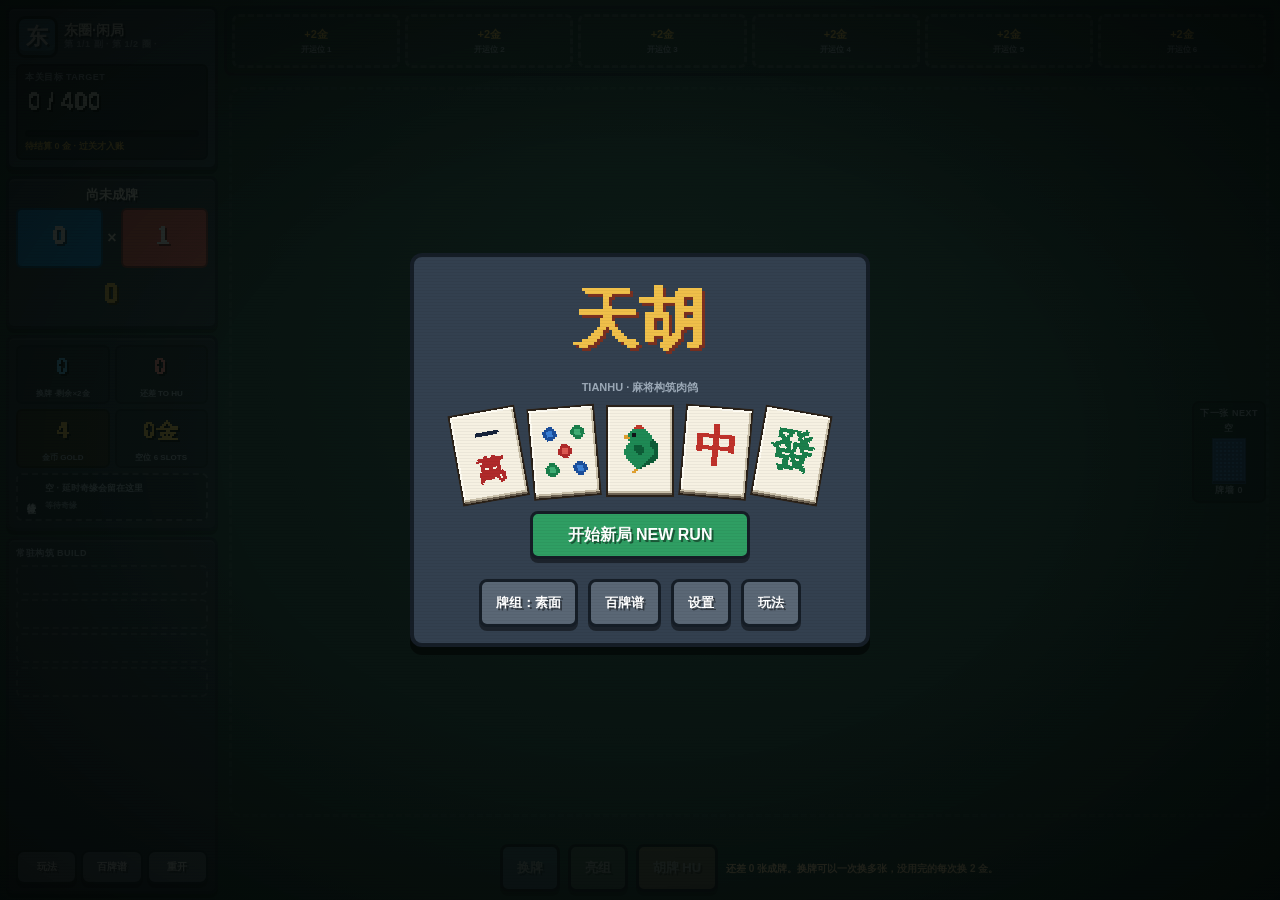
==== src/index.html @ fd3606d8 "Shorten runs and unify content library" ====
<!DOCTYPE html>
<html lang="zh-CN">
<head>
<meta charset="utf-8">
<meta name="viewport" content="width=device-width,initial-scale=1,viewport-fit=cover">
<title>天胡 TIANHU</title>
<link rel="stylesheet" href="styles.css">
</head>
<body>
<div id="app">
  <aside id="side">
    <section class="panel" id="roundPanel">
      <div class="rowFlex">
        <div id="roundChip">壹</div>
        <div class="grow">
          <div id="roundName" class="sh">试手局</div>
          <div id="roundMeta" class="lbl">第 1 副 / 共 3 副</div>
        </div>
      </div>
      <div id="targetBox">
        <div class="lbl">本关目标 TARGET</div>
        <div id="targetVal"></div>
        <div id="targetBar"><span id="targetFill"></span></div>
        <div id="pendingLine">待结算 0 金 · 三副过关才入账</div>
      </div>
    </section>

    <section class="panel dark" id="scorePanel">
      <div id="handName" class="sh">尚未成牌</div>
      <div id="calcRow">
        <div class="calcBox" id="chipsBox">0</div>
        <div id="xSign">×</div>
        <div class="calcBox" id="multBox">1</div>
      </div>
      <div id="totalBox" class="sh">0</div>
    </section>

    <section class="panel deep" id="statPanel">
      <div class="statRow">
        <div class="stat"><div class="v" id="swapV">4</div><div class="n" id="swapLabel">换牌 SWAPS</div></div>
        <div class="stat"><div class="v" id="distV">2</div><div class="n">还差 TO HU</div></div>
        <div class="stat money"><div class="v" id="goldV">4</div><div class="n">金币 GOLD</div></div>
        <div class="stat"><div class="v" id="slotV">12金</div><div class="n" id="slotLabel">空位 6 SLOTS</div></div>
      </div>
      <button id="omenSlot" type="button" aria-label="待缘位为空">
        <span class="omenLabel">待缘位</span>
        <span id="omenName">空 · 延时奇缘会留在这里</span>
        <span id="omenTiming">下一次求签 · 一次</span>
      </button>
    </section>

    <section class="panel deep grow" id="buildPanel">
      <div class="lbl">常驻构筑 BUILD</div>
      <div id="buildBar"></div>
      <div id="sideBtns">
        <button class="btn grey sm" id="btnHelp" type="button">玩法</button>
        <button class="btn grey sm" id="btnLibrary" type="button">百牌谱</button>
        <button class="btn grey sm" id="btnRestart" type="button">重开</button>
      </div>
    </section>
  </aside>

  <main id="main">
    <div id="slotBar" aria-label="开运位"></div>

    <div id="table">
      <div id="tableMark" aria-hidden="true"><div class="mk">胡</div><div class="mk2">TIANHU</div></div>
      <div id="revealZone"></div>
      <div id="nextBox">
        <div class="lbl">下一张 NEXT</div>
        <div id="nextTile"></div>
        <div id="deckPile" title="牌堆"></div>
        <div id="wallCount" class="lbl">牌墙 0</div>
      </div>
      <div id="bossBanner" hidden></div>
      <div id="patternBanner" hidden></div>
    </div>

    <div id="handZone"></div>

    <div id="actionRow">
      <button class="btn play" id="btnSwap" type="button">换牌</button>
      <button class="btn green" id="btnReveal" type="button">亮组</button>
      <button class="btn gold" id="btnHu" type="button">胡牌 HU</button>
      <div id="actionHint" class="hintLine">选中要换的牌可以一次换多张；选 2–4 张合法组合就能亮组</div>
    </div>
  </main>

  <section id="draftLayer" role="dialog" aria-modal="true" aria-labelledby="draftTitle" hidden>
    <div id="draftPanel">
      <div id="draftTitle" class="sh">三签选一 · 只在本副生效</div>
      <div id="draftNotice" aria-live="polite" hidden></div>
      <div id="draftCards"></div>
      <div id="draftActions">
        <button class="btn grey" id="btnReroll" type="button" hidden>问签印 · 重抽</button>
      </div>
    </div>
  </section>
</div>

<div id="floatLayer" aria-hidden="true"></div>
<div id="tip" role="tooltip"></div>
<div id="toast" aria-live="polite"></div>
<script type="module" src="main.mjs"></script>
</body>
</html>
---- src/styles.css ----
/* =========================================================
   天胡 TIANHU · 正式版界面
   视觉基线延续 V3 街机切片：深玉绿牌桌 + 蓝灰机台 + 扫描线 + 像素牌
   零外部请求：不引用字体、图片或分析服务
   ========================================================= */
:root{
  --bg1:#1d3a33; --bg2:#0f2a22;
  --panel:#33404f; --panel2:#2a3542; --panel3:#212a34;
  --edge:#151d26;
  --chip:#0e93e8; --chipL:#59c4ff;
  --mult:#fe5f55; --multL:#ff8b83;
  --gold:#f0c04a; --goldD:#c99527;
  --txt:#f2efe4; --dim:#9daab8;
  --red:#e0453a; --green:#3fae74;
  /* 五系配色，配合不同轮廓一起区分 */
  --charm:#4fb3d0; --codex:#9a7ce0; --general:#e0a44a; --bone:#5cbf8a; --seal:#d9584c;
  --gap:6px; --shake:3px;
}
*{box-sizing:border-box;margin:0;padding:0;}
html,body{height:100%;}
body{
  background:radial-gradient(circle at 50% 38%, #2b5648 0%, var(--bg1) 45%, var(--bg2) 100%);
  font-family:"PingFang SC","Hiragino Sans GB","Heiti SC","Microsoft YaHei",sans-serif;
  font-weight:800;color:var(--txt);overflow:hidden;user-select:none;
  -webkit-text-size-adjust:100%;-webkit-tap-highlight-color:transparent;
}
body::before{
  content:'';position:fixed;inset:0;pointer-events:none;z-index:900;
  background:repeating-linear-gradient(0deg, rgba(0,0,0,.10) 0px, rgba(0,0,0,.10) 1px, transparent 1px, transparent 3px);
  opacity:.45;
}
body::after{
  content:'';position:fixed;inset:0;pointer-events:none;z-index:901;
  background:radial-gradient(ellipse at center, transparent 45%, rgba(0,0,0,.55) 100%);
}
canvas.pxc{image-rendering:pixelated;image-rendering:crisp-edges;display:block;}

/* ---------- 骨架 ---------- */
/* overflow:hidden 很重要：发牌等动画会把牌暂时位移到边界外，
   不裁掉的话页面会短暂出现横向滚动。 */
#app{position:relative;z-index:2;display:flex;gap:var(--gap);height:100dvh;width:100vw;padding:var(--gap);overflow:hidden;}
#side{width:212px;flex:0 0 212px;display:flex;flex-direction:column;gap:var(--gap);min-height:0;}
#main{flex:1;display:flex;flex-direction:column;gap:var(--gap);min-width:0;min-height:0;}
.grow{flex:1;min-width:0;min-height:0;}
.rowFlex{display:flex;gap:6px;align-items:center;}

.panel{
  background:var(--panel);border:3px solid var(--edge);border-radius:8px;padding:7px;
  box-shadow:0 4px 0 rgba(0,0,0,.45), inset 0 2px 0 rgba(255,255,255,.07);
}
.panel.dark{background:var(--panel2);}
.panel.deep{background:var(--panel3);}
.lbl{font-size:9px;letter-spacing:.5px;color:var(--dim);}
.sh{text-shadow:2px 2px 0 rgba(0,0,0,.6);}
.hintLine{font-size:10px;color:#ffd7a0;line-height:1.3;}

/* ---------- 左侧机台 ---------- */
#roundChip{
  width:42px;height:42px;flex:0 0 42px;border-radius:9px;display:flex;align-items:center;justify-content:center;
  font-size:22px;color:#fff;border:3px solid var(--edge);background:#3f6f8e;
  box-shadow:inset 0 -4px 0 rgba(0,0,0,.3);text-shadow:2px 2px 0 rgba(0,0,0,.5);
}
#roundName{font-size:14px;line-height:1.1;}
#roundMeta{white-space:nowrap;overflow:hidden;text-overflow:ellipsis;}
#targetBox{margin-top:6px;background:#1b232c;border:2px solid #10161d;border-radius:6px;padding:5px 7px;}
#targetVal{min-height:22px;display:flex;align-items:center;}
#targetBar{height:7px;background:#0d1319;border:2px solid #0a0f14;border-radius:4px;margin-top:4px;overflow:hidden;}
#targetFill{display:block;height:100%;width:0;background:linear-gradient(90deg,#3fae74,#f0c04a);transition:width .45s cubic-bezier(.22,1,.36,1);}
#pendingLine{font-size:9px;color:var(--gold);margin-top:3px;}

#omenSlot{
  width:100%;min-height:48px;margin-top:5px;padding:4px 7px;border:2px dashed rgba(255,255,255,.2);
  border-radius:6px;background:#171f28;color:var(--dim);font:inherit;cursor:pointer;text-align:left;
  display:grid;grid-template-columns:auto 1fr;grid-template-areas:"label name" "label timing";
  column-gap:7px;align-items:center;
}
#omenSlot .omenLabel{
  grid-area:label;color:#dce6ee;font-size:9px;writing-mode:vertical-rl;letter-spacing:1px;
}
#omenName{grid-area:name;font-size:9px;line-height:1.2;white-space:nowrap;overflow:hidden;text-overflow:ellipsis;}
#omenTiming{grid-area:timing;font-size:8px;color:#7f8d9b;}
#omenSlot.filled{
  border-style:solid;border-color:var(--goldD);color:#fff4c4;
  background:linear-gradient(135deg,#463b20,#25303a);box-shadow:inset 0 0 0 1px rgba(240,192,74,.22);
}
#omenSlot.filled #omenTiming{color:var(--gold);}
#omenSlot:focus-visible{outline:3px solid var(--chipL);outline-offset:2px;}

#handName{text-align:center;font-size:13px;min-height:17px;}
#calcRow{display:flex;align-items:stretch;gap:4px;margin-top:4px;}
.calcBox{
  flex:1;min-width:0;border-radius:6px;padding:6px 3px;text-align:center;border:2px solid rgba(0,0,0,.45);
  display:flex;align-items:center;justify-content:center;min-height:34px;overflow:hidden;
}
#chipsBox{background:var(--chip);}
#multBox{background:var(--mult);}
#xSign{align-self:center;font-size:16px;color:#e7e0cf;}
#totalBox{margin-top:5px;text-align:center;font-size:20px;color:var(--gold);min-height:24px;display:flex;align-items:center;justify-content:center;}

.statRow{display:flex;gap:5px;flex-wrap:wrap;}
.stat{flex:1 1 42%;background:#1b232c;border:2px solid #10161d;border-radius:6px;text-align:center;padding:3px 2px;}
.stat .v{min-height:20px;display:flex;align-items:center;justify-content:center;}
.stat .n{font-size:8px;color:var(--dim);}
.stat.money{background:#2b2416;border-color:#171208;}

#buildPanel{display:flex;flex-direction:column;gap:5px;overflow:hidden;}
#buildBar{flex:1;display:flex;flex-wrap:wrap;gap:4px;align-content:flex-start;min-height:0;overflow:hidden auto;}
#sideBtns{display:flex;gap:4px;}
#sideBtns .btn{flex:1;}

/* ---------- 五系卡面：颜色 + 轮廓 + 单字，三重区分 ---------- */
.card{
  position:relative;border:3px solid var(--edge);background:linear-gradient(180deg,#4a5a6b,#38455a);
  box-shadow:0 3px 0 rgba(0,0,0,.4);display:flex;flex-direction:column;align-items:center;gap:2px;
  padding:4px 3px;transition:transform .12s;
}
.card .cName{font-size:10px;line-height:1.1;text-align:center;}
.card .cText{font-size:9px;color:#eee6d4;text-align:center;line-height:1.3;}
.card .cMeta{font-size:8px;color:#ffe9a8;}
.card.family-charm{border-radius:3px 3px 8px 8px;background:linear-gradient(180deg,#2f6f86,#1d4a5e);border-top:5px solid var(--charm);}
.card.family-codex{border-radius:3px 8px 8px 3px;background:linear-gradient(180deg,#5b4790,#382a5c);border-left:6px double var(--codex);}
.card.family-general{border-radius:9px 9px 4px 4px;background:linear-gradient(180deg,#8a5a3e,#5e3a28);border-color:#2a1a12;box-shadow:0 3px 0 rgba(0,0,0,.45), inset 0 0 0 2px rgba(224,164,74,.35);}
.card.family-bone{border-radius:6px;background:linear-gradient(180deg,#2f7d5c,#1d5340);clip-path:polygon(0 8%,8% 0,92% 0,100% 8%,100% 92%,92% 100%,8% 100%,0 92%);}
.card.family-seal{border-radius:2px;background:linear-gradient(180deg,#9c3b33,#6d2620);border-width:4px;}

.buildCard{width:100%;flex-direction:row;align-items:center;gap:5px;padding:4px;}
.buildCard .cName{text-align:left;}
.buildCard .cMeta{margin-left:auto;}
.buildSlot{width:100%;min-height:30px;border:2px dashed rgba(255,255,255,.14);border-radius:6px;}
.kindTag{font-size:8px;color:#cfe6ff;background:rgba(0,0,0,.3);border-radius:3px;padding:0 3px;}

/* ---------- 开运位 ---------- */
#slotBar{flex:0 0 auto;display:flex;gap:5px;padding:5px;background:rgba(0,0,0,.24);border:3px solid var(--edge);border-radius:8px;}
.slot{
  flex:1 1 0;min-width:0;border-radius:7px;border:3px dashed rgba(255,255,255,.14);
  background:rgba(255,255,255,.03);min-height:54px;padding:3px;
  display:flex;flex-direction:column;align-items:center;justify-content:center;gap:2px;position:relative;
}
.slot .slotGold{font-size:11px;color:var(--gold);}
.slot .slotIdx{font-size:8px;color:var(--dim);}
.slot.filled{border-style:solid;border-color:var(--edge);background:linear-gradient(180deg,#4a5a6b,#38455a);box-shadow:0 3px 0 rgba(0,0,0,.4);}
.slot .groupTiles{display:flex;gap:1px;justify-content:center;}
.slot .charmName{font-size:9px;color:#ffe9a8;text-align:center;line-height:1.05;}

/* ---------- 牌桌 ---------- */
#table{
  flex:1;min-height:0;position:relative;border-radius:12px;
  background:radial-gradient(ellipse at 50% 45%, rgba(90,175,140,.18) 0%, rgba(0,0,0,0) 62%);
  display:flex;align-items:center;justify-content:center;overflow:hidden;
}
#table::before{content:'';position:absolute;inset:5px;border:3px dashed rgba(255,255,255,.06);border-radius:12px;pointer-events:none;}
#tableMark{position:absolute;inset:0;display:flex;flex-direction:column;align-items:center;justify-content:center;opacity:.09;pointer-events:none;gap:4px;}
#tableMark .mk{font-size:104px;line-height:1;color:#eafff4;}
#tableMark .mk2{font-size:13px;letter-spacing:7px;color:#eafff4;}
#revealZone{display:flex;gap:10px;flex-wrap:wrap;align-items:center;justify-content:center;padding:6px 92px 6px 8px;position:relative;z-index:2;}
.meld{display:flex;gap:1px;padding:3px;border-radius:6px;background:rgba(0,0,0,.22);border:2px solid rgba(0,0,0,.35);position:relative;}
.meld.concealed{border-style:dashed;border-color:rgba(255,255,255,.22);}
#nextBox{position:absolute;right:8px;top:50%;transform:translateY(-50%);text-align:center;z-index:3;background:rgba(0,0,0,.3);border:2px solid rgba(0,0,0,.4);border-radius:7px;padding:4px 6px;}
#nextTile{margin:2px 0;display:flex;gap:3px;align-items:flex-end;justify-content:center;}
#nextTile .nextSecond{opacity:.55;}

#patternBanner{
  position:absolute;z-index:30;left:50%;top:38%;transform:translate(-50%,-50%);
  font-size:34px;color:var(--gold);text-shadow:4px 4px 0 rgba(0,0,0,.65);pointer-events:none;white-space:nowrap;
}
#patternBanner[hidden]{display:none;}

/* ---------- 灵签决策层 ---------- */
#draftLayer{
  position:fixed;inset:0;z-index:700;display:flex;align-items:center;justify-content:center;
  background:rgba(6,16,13,.92);padding:max(8px,env(safe-area-inset-top)) max(8px,env(safe-area-inset-right)) max(8px,env(safe-area-inset-bottom)) max(8px,env(safe-area-inset-left));
  overflow:auto;overscroll-behavior:contain;
}
#draftLayer[hidden]{display:none;}
#draftPanel{
  width:min(760px,100%);max-height:100%;overflow:auto;padding:10px;border:3px solid #18221f;border-radius:10px;
  background:linear-gradient(180deg,rgba(31,57,50,.98),rgba(18,35,30,.98));
  box-shadow:0 7px 0 rgba(0,0,0,.48),inset 0 1px 0 rgba(255,255,255,.08);
}
#draftTitle{font-size:14px;color:var(--gold);text-align:center;margin-bottom:7px;}
#draftNotice{
  margin:0 auto 7px;width:max-content;max-width:100%;padding:3px 8px;border:2px solid #765f25;
  border-radius:5px;background:#302913;color:#ffe89c;font-size:10px;text-align:center;
}
#draftNotice[hidden]{display:none;}
#draftCards{display:grid;grid-template-columns:repeat(3,minmax(0,1fr));gap:8px;justify-content:center;}
#draftLayer[data-offer-count="4"] #draftCards{grid-template-columns:repeat(4,minmax(0,1fr));}
#draftActions{display:flex;gap:8px;align-items:center;justify-content:center;margin-top:8px;flex-wrap:wrap;}
.charmPick{
  width:100%;min-width:0;min-height:132px;padding:7px 6px;cursor:pointer;gap:3px;
  color:var(--txt);font-family:inherit;font-weight:800;
}
.charmPick:focus-visible{transform:translateY(-6px);outline:none;border-color:var(--gold);}
@media (hover:hover){.charmPick:hover{transform:translateY(-6px);border-color:var(--gold);}}
.charmPick .cRole{font-size:8px;color:#ffe9a8;}
.charmPick .cTierRow{display:flex;align-items:center;justify-content:center;gap:5px;font-size:8px;}
.charmPick .tierMarks{letter-spacing:1px;font-size:8px;}
.charmPick.tier-silver{border-top:5px solid #c5d0d8;background:linear-gradient(180deg,#456b79,#294c59);}
.charmPick.tier-gold{
  border-color:#d8ac3f;border-top-width:6px;background:linear-gradient(180deg,#77602d,#3c5360);
  box-shadow:0 3px 0 rgba(0,0,0,.45),inset 0 0 0 2px rgba(255,222,126,.24);
}
.charmPick.tier-rainbow{
  border-width:4px;border-top-width:8px;border-image:linear-gradient(90deg,#67d7ff,#f7d657,#ff7aa2,#a68aff) 1;
  background:linear-gradient(150deg,#374f69,#594273 50%,#5f4f2e);
  clip-path:polygon(3% 0,97% 0,100% 6%,100% 94%,94% 100%,6% 100%,0 94%,0 6%);
}
.charmPick.tier-rainbow .cTierRow{color:#fff0a8;}
.omenCompare{grid-column:1 / -1;display:grid;grid-template-columns:1fr 1fr;gap:8px;width:100%;}
.omenCompareCard{min-height:116px;padding:9px;border:3px solid var(--edge);border-radius:8px;background:#27333e;display:flex;flex-direction:column;gap:5px;align-items:center;text-align:center;}
.omenCompareCard.new{border-color:var(--goldD);background:#3b3421;}
.omenCompareCard .compareLabel{font-size:9px;color:var(--dim);}
.omenCompareCard .compareName{font-size:14px;color:#fff2be;}
.omenCompareCard .compareText{font-size:10px;line-height:1.4;color:#e7dfcf;}

/* ---------- 手牌 ---------- */
#handZone{flex:0 0 auto;display:flex;justify-content:center;align-items:flex-end;gap:3px;flex-wrap:wrap;padding:8px 2px 2px;min-height:0;}
.tile{
  position:relative;flex:0 0 auto;cursor:pointer;background:none;border:0;padding:0;
  display:flex;align-items:flex-end;justify-content:center;min-width:44px;min-height:48px;
  transition:transform .13s cubic-bezier(.34,1.56,.64,1);
  filter:drop-shadow(0 3px 0 rgba(0,0,0,.45));
}
.tile:hover{transform:translateY(-8px);}
.tile.sel{transform:translateY(-20px);}
.tile.sel::after{content:'';position:absolute;inset:-3px;border:3px solid var(--gold);border-radius:5px;pointer-events:none;}
.tile:focus-visible{outline:3px solid var(--chipL);outline-offset:2px;}
/* 被牌骨 / 牌印改造过的牌，牌面下方挂一条彩带 */
.tile.hasBone::before,.tile.hasSeal::before{content:'';position:absolute;left:2px;right:2px;bottom:-2px;height:3px;border-radius:2px;}
.tile.hasBone::before{background:var(--bone);}
.tile.hasSeal::before{background:var(--seal);}
.tile.hasBone.hasSeal::before{background:linear-gradient(90deg,var(--bone) 50%,var(--seal) 50%);}

/* ---------- 操作 ---------- */
.btn{
  font-family:inherit;font-weight:800;border:3px solid var(--edge);border-radius:8px;cursor:pointer;
  color:#fff;text-shadow:2px 2px 0 rgba(0,0,0,.45);padding:8px 14px;font-size:13px;
  box-shadow:0 4px 0 rgba(0,0,0,.45);transition:transform .08s, box-shadow .08s, filter .12s;
  min-height:48px;min-width:48px;
}
.btn:hover{filter:brightness(1.12);}
.btn:active{transform:translateY(3px);box-shadow:0 1px 0 rgba(0,0,0,.45);}
.btn:disabled{filter:grayscale(.7) brightness(.6);cursor:default;}
.btn.play{background:var(--chip);}
.btn.gold{background:var(--goldD);}
.btn.grey{background:#5a6775;}
.btn.green{background:#2f9e63;}
.btn.red{background:#b5423a;}
.btn.sm{font-size:10px;padding:5px 8px;border-width:2px;min-height:34px;}
.btn.big{font-size:16px;padding:10px 20px;}
.btn.ready{animation:ready 1s ease-in-out infinite;}
@keyframes ready{0%,100%{filter:brightness(1);}50%{filter:brightness(1.35);}}
#actionRow{flex:0 0 auto;display:flex;align-items:center;justify-content:center;gap:8px;flex-wrap:wrap;padding-bottom:2px;}
#actionHint{max-width:300px;}

/* ---------- 覆盖屏 ---------- */
.screen{position:fixed;inset:0;z-index:800;display:flex;align-items:center;justify-content:center;flex-direction:column;background:rgba(6,14,12,.86);gap:12px;padding:16px;overflow:auto;}
.screenBox{background:var(--panel);border:4px solid var(--edge);border-radius:12px;padding:16px 20px;box-shadow:0 8px 0 rgba(0,0,0,.5);max-width:min(900px,94vw);max-height:92dvh;overflow:auto;}
.title{font-size:26px;text-align:center;text-shadow:3px 3px 0 rgba(0,0,0,.6);}
.subtitle{font-size:11px;color:var(--dim);text-align:center;margin-bottom:10px;}
.rowBtns{display:flex;gap:10px;justify-content:center;margin-top:12px;flex-wrap:wrap;}
.lineList{display:flex;flex-direction:column;gap:4px;font-size:12px;}
.lineItem{display:flex;justify-content:space-between;gap:14px;background:#1b232c;border:2px solid #10161d;border-radius:6px;padding:5px 8px;}
.lineItem .v{color:var(--gold);}
.helpText{font-size:12px;line-height:1.75;max-width:560px;}
.helpText b{color:var(--gold);}
.helpText .kbd{background:#1b232c;border:2px solid #10161d;border-radius:4px;padding:0 5px;font-size:11px;}
.famLine{display:flex;align-items:center;gap:6px;margin:3px 0;}
.famDot{width:10px;height:10px;border-radius:2px;flex:0 0 10px;}

/* 百牌谱：五系内容库的游戏内视图 */
.libraryScreen .screenBox{width:min(900px,94vw);display:flex;flex-direction:column;overflow:hidden;}
.libraryTabs{display:flex;gap:6px;justify-content:center;flex-wrap:wrap;margin-bottom:10px;}
.libraryTab{min-height:48px;min-width:112px;cursor:pointer;}
.libraryTab.active{background:#d0a42f;color:#251b08;box-shadow:0 3px 0 #6b4815,inset 0 0 0 2px #ffe08a;}
.libraryTab:focus-visible{outline:3px solid #fff;outline-offset:2px;}
.libraryGrid{
  flex:1;min-height:0;overflow:auto;display:grid;grid-template-columns:repeat(auto-fit,minmax(148px,1fr));
  gap:9px;padding:4px 5px 8px;align-content:start;
}
.libraryCard{min-height:158px;padding:9px 7px;gap:5px;justify-content:flex-start;}
.libraryCard .cName{font-size:13px;}
.libraryCard .cText{font-size:10px;line-height:1.45;flex:1;display:flex;align-items:center;}
.libraryCard .cMeta{font-size:9px;text-align:center;}
.libraryStatus{
  position:absolute;top:5px;right:5px;border:1px solid rgba(255,255,255,.32);border-radius:3px;
  background:rgba(0,0,0,.28);color:#f7e9ba;font-size:8px;padding:1px 4px;
}

#shopGrid{display:flex;gap:10px;flex-wrap:wrap;justify-content:center;}
.shopCard{width:136px;padding:8px 6px;cursor:pointer;gap:4px;}
.shopCard:hover{transform:translateY(-6px);}
.shopCard.cant{filter:grayscale(.6) brightness(.7);cursor:default;}
.shopCard.sold{filter:grayscale(.9) brightness(.45);cursor:default;}
.shopCard .price{position:absolute;top:-11px;left:50%;transform:translateX(-50%);background:var(--gold);color:#3a2c06;font-size:11px;padding:0 6px;border-radius:4px;border:2px solid #0f1319;}
.shopCard .famTag{font-size:8px;color:#0e1116;background:rgba(255,255,255,.75);border-radius:3px;padding:0 4px;}

#kindGrid{display:grid;grid-template-columns:repeat(9,minmax(44px,1fr));gap:4px;max-width:560px;}
.kindBtn{background:none;border:2px solid rgba(255,255,255,.14);border-radius:5px;padding:2px;cursor:pointer;display:flex;align-items:center;justify-content:center;min-height:48px;min-width:44px;}
.kindBtn:hover,.kindBtn:focus-visible{border-color:var(--gold);outline:none;}
.kindBtn.taken{border-color:var(--seal);}

#tip{position:fixed;z-index:950;pointer-events:none;max-width:230px;background:#12181f;color:var(--txt);border:3px solid #000;border-radius:8px;padding:6px 8px;font-size:11px;line-height:1.4;box-shadow:0 5px 0 rgba(0,0,0,.5);display:none;}
#tip .tn{font-size:12px;margin-bottom:2px;color:var(--gold);}
#toast{position:fixed;top:8px;left:50%;transform:translateX(-50%);z-index:960;display:flex;flex-direction:column;gap:4px;align-items:center;pointer-events:none;}
.toastItem{max-width:min(92vw,520px);background:#12181f;border:3px solid #000;border-radius:8px;padding:5px 10px;font-size:11px;line-height:1.4;text-align:center;box-shadow:0 4px 0 rgba(0,0,0,.5);animation:tin .25s ease, tout .3s ease var(--toast-out-delay,1.7s) forwards;}
@keyframes tin{from{opacity:0;transform:translateY(-12px);}to{opacity:1;transform:none;}}
@keyframes tout{to{opacity:0;transform:translateY(-12px);}}

/* ---------- 动画 ---------- */
#floatLayer{position:fixed;inset:0;pointer-events:none;z-index:940;}
.floatText{
  position:fixed;transform:translate(-50%,0);font-size:16px;white-space:nowrap;
  text-shadow:2px 2px 0 rgba(0,0,0,.75);animation:floatUp .9s cubic-bezier(.22,1,.36,1) forwards;
}
.floatText.tone-chips{color:var(--chipL);}
.floatText.tone-mult{color:var(--multL);}
.floatText.tone-gold{color:var(--gold);}
@keyframes floatUp{
  0%{opacity:0;transform:translate(-50%,8px) scale(.7);}
  20%{opacity:1;transform:translate(-50%,-6px) scale(1.18);}
  70%{opacity:1;transform:translate(-50%,-26px) scale(1);}
  100%{opacity:0;transform:translate(-50%,-44px) scale(.9);}
}

.popScore{animation:popScore .34s cubic-bezier(.34,1.56,.64,1);}
@keyframes popScore{0%{transform:translateY(0) scale(1);}45%{transform:translateY(-16px) scale(1.1);}100%{transform:translateY(0) scale(1);}}

.jiggle{animation:jiggle .34s ease;}
@keyframes jiggle{0%{transform:rotate(0) scale(1);}30%{transform:rotate(-5deg) scale(1.12);}60%{transform:rotate(4deg) scale(1.08);}100%{transform:rotate(0) scale(1);}}

.pulse{animation:pulseBox .3s ease-out;}
@keyframes pulseBox{0%{transform:scale(1);}40%{transform:scale(1.2);filter:brightness(1.5);}100%{transform:scale(1);}}

.slamIn{animation:slamIn .38s cubic-bezier(.22,1,.36,1);}
@keyframes slamIn{0%{opacity:0;transform:translate(-50%,-50%) scale(2.4) rotate(-6deg);}60%{opacity:1;transform:translate(-50%,-50%) scale(.92) rotate(2deg);}100%{opacity:1;transform:translate(-50%,-50%) scale(1) rotate(0);}}

.dealIn{animation:dealIn .34s cubic-bezier(.22,1,.36,1) backwards;}
@keyframes dealIn{from{opacity:0;transform:translate(18px,22px) rotate(6deg);}to{opacity:1;transform:none;}}

.slamDown{animation:slamDown .3s cubic-bezier(.34,1.56,.64,1);}
@keyframes slamDown{0%{transform:translateY(-26px) scale(1.16);}70%{transform:translateY(3px) scale(.98);}100%{transform:none;}}

.shaking{animation:shakeIt .26s ease-in-out;}
@keyframes shakeIt{
  0%,100%{transform:translate(0,0);}
  20%{transform:translate(calc(var(--shake) * -1), var(--shake));}
  40%{transform:translate(var(--shake), calc(var(--shake) * -1));}
  60%{transform:translate(calc(var(--shake) * -0.6), calc(var(--shake) * 0.6));}
  80%{transform:translate(calc(var(--shake) * 0.6), 0);}
}

.glowBone{animation:glowBone .4s ease;}
@keyframes glowBone{0%,100%{filter:none;}50%{filter:drop-shadow(0 0 8px var(--bone)) brightness(1.3);}}
.glowSeal{animation:glowSeal .4s ease;}
@keyframes glowSeal{0%,100%{filter:none;}50%{filter:drop-shadow(0 0 8px var(--seal)) brightness(1.3);}}

@media (prefers-reduced-motion: reduce){
  *{animation-duration:.001ms !important;transition-duration:.001ms !important;}
}


/* ---------- 外层：标题 / 牌组 / 设置 / 选关 ---------- */
.titleScreen .screenBox{text-align:center;min-width:min(460px,90vw);}
.titleLogo{display:flex;justify-content:center;margin-bottom:2px;}
.titleFan{display:flex;justify-content:center;gap:4px;margin:10px 0 14px;}
.titleFan canvas{transform-origin:bottom center;}
.titleFan canvas:nth-child(1){transform:rotate(-10deg) translateY(4px);}
.titleFan canvas:nth-child(2){transform:rotate(-5deg) translateY(1px);}
.titleFan canvas:nth-child(4){transform:rotate(5deg) translateY(1px);}
.titleFan canvas:nth-child(5){transform:rotate(10deg) translateY(4px);}
.titleMenu{display:flex;flex-direction:column;gap:8px;align-items:center;}
.titleMenu .btn.big{min-width:220px;}

.deckGrid{display:flex;gap:10px;flex-wrap:wrap;justify-content:center;}
.deckCard{
  width:150px;padding:8px;border:3px solid var(--edge);border-radius:9px;cursor:pointer;
  background:linear-gradient(180deg,#3b485a,#2a3442);box-shadow:0 4px 0 rgba(0,0,0,.45);
  display:flex;flex-direction:column;align-items:center;gap:5px;transition:transform .12s;
}
.deckCard:hover{transform:translateY(-5px);}
.deckCard.picked{border-color:var(--gold);box-shadow:0 4px 0 rgba(0,0,0,.45), 0 0 0 3px rgba(240,192,74,.35);}
.deckStack{display:flex;align-items:flex-start;height:74px;overflow:hidden;}
.deckCard .cName{font-size:13px;}
.deckCard .cText{font-size:9px;color:#eee6d4;text-align:center;line-height:1.35;min-height:26px;}

.settingList{display:flex;flex-direction:column;gap:8px;min-width:min(420px,86vw);}
.settingRow{display:flex;align-items:center;justify-content:space-between;gap:12px;background:#1b232c;border:2px solid #10161d;border-radius:6px;padding:6px 8px;font-size:12px;}
.segmented{display:flex;gap:4px;}

.blindScreen .screenBox{position:relative;min-width:min(760px,94vw);}
.blindGrid{display:flex;gap:10px;justify-content:center;flex-wrap:wrap;}
.blindCard{
  width:190px;padding:10px 8px;border:3px solid var(--edge);border-radius:10px;position:relative;
  background:linear-gradient(180deg,#3b485a,#2a3442);box-shadow:0 5px 0 rgba(0,0,0,.45);
  display:flex;flex-direction:column;align-items:center;gap:5px;
}
.blindCard.current{border-color:var(--gold);transform:translateY(-6px);}
.blindCard.kind-boss{background:linear-gradient(180deg,#6d2a26,#431916);}
.blindCard.done-cleared,.blindCard.done-skipped{filter:grayscale(.65) brightness(.7);}
.blindChip{
  width:52px;height:52px;border-radius:10px;border:3px solid var(--edge);display:flex;align-items:center;justify-content:center;
  font-size:24px;color:#fff;text-shadow:2px 2px 0 rgba(0,0,0,.5);box-shadow:inset 0 -4px 0 rgba(0,0,0,.3);
}
.blindCard .cName{font-size:14px;}
.blindCard .bossName{font-size:12px;color:var(--gold);}
.blindCard .cText{font-size:10px;color:#eee6d4;text-align:center;line-height:1.35;min-height:28px;}
.blindTarget{font-size:16px;color:var(--red);}
.blindCard .cMeta{font-size:10px;color:var(--gold);}
.blindActions{display:flex;flex-direction:column;gap:5px;width:100%;align-items:stretch;margin-top:4px;}
.blindScreen .rowBtns{position:absolute;top:7px;right:7px;z-index:2;margin:0;background:transparent;padding:0;}
.blindScreen .rowBtns .btn{min-height:48px;}
.blindStamp{position:absolute;top:8px;right:8px;font-size:10px;color:#0e1116;background:rgba(255,255,255,.75);border-radius:3px;padding:0 4px;}
.tagRow{display:flex;gap:6px;align-items:center;flex-wrap:wrap;margin-top:10px;justify-content:center;}
.tagChip{font-size:10px;color:#0e1116;background:var(--gold);border:2px solid #0f1319;border-radius:4px;padding:1px 6px;}

/* 圈主横幅 */
#bossBanner{
  position:absolute;left:8px;top:8px;z-index:4;display:flex;flex-direction:column;gap:1px;
  background:rgba(109,38,32,.9);border:2px solid #2a1210;border-radius:6px;padding:4px 8px;max-width:52%;
}
#bossBanner[hidden]{display:none;}
#bossBanner .bossTitle{font-size:11px;color:var(--gold);}
#bossBanner .bossText{font-size:10px;color:#f4dcd8;line-height:1.3;}

#deckPile{display:flex;flex-direction:column;align-items:center;margin-top:3px;}

/* ---------- 矮横屏（844×390 主视口） ---------- */
@media (max-height:470px){
  :root{--gap:4px;}
  .panel{padding:5px;}
  #side{width:150px;flex:0 0 150px;}
  #roundChip{width:30px;height:30px;flex:0 0 30px;font-size:15px;border-width:2px;}
  #roundName{font-size:11px;}
  #roundMeta{font-size:8px;}
  #targetBox{margin-top:4px;padding:3px 5px;}
  #targetVal{min-height:16px;}
  #targetBar{height:5px;margin-top:3px;}
  #pendingLine{font-size:8px;margin-top:2px;}
  #omenSlot{min-height:48px;margin-top:3px;padding:2px 5px;}
  #handName{font-size:10px;min-height:13px;}
  #calcRow{margin-top:3px;}
  .calcBox{min-height:24px;padding:2px;}
  #xSign{font-size:12px;}
  #totalBox{font-size:14px;min-height:16px;margin-top:3px;}
  .stat{flex:1 1 20%;padding:2px 1px;}
  .stat .v{min-height:14px;}
  .stat .n{font-size:7px;}
  #buildPanel{flex:0 0 auto;}
  #buildBar{max-height:44px;flex-wrap:nowrap;overflow-x:auto;}
  .buildCard{padding:2px 3px;width:auto;min-width:70px;flex:0 0 auto;}
  .buildSlot{width:34px;flex:0 0 34px;min-height:30px;}
  .buildCard .cText{display:none;}
  #sideBtns .btn{font-size:8px;padding:3px 4px;min-height:26px;min-width:30px;}
  .slot{min-height:38px;border-width:2px;}
  .slot .slotGold{font-size:10px;}
  .slot .slotIdx{font-size:7px;}
  #tableMark .mk{font-size:60px;}
  #tableMark .mk2{display:none;}
  #revealZone{padding:4px 76px 4px 6px;gap:6px;}
  #patternBanner{font-size:24px;}
  .btn{padding:6px 10px;font-size:12px;min-height:44px;}
  #draftActions .btn{min-height:48px;}
  .tile{min-height:44px;min-width:44px;}
  #actionHint{display:none;}
  #handZone{padding:4px 2px 0;gap:2px;}
  .blindCard{width:150px;padding:6px;}
  .blindChip{width:38px;height:38px;font-size:18px;}
  .blindCard .cText{min-height:22px;font-size:9px;}
  .deckCard{width:126px;}
  .libraryScreen .screenBox{padding:8px 10px;}
  .libraryScreen .title{font-size:18px;}
  .libraryScreen .subtitle{margin-bottom:5px;}
  .libraryTabs{gap:4px;margin-bottom:5px;flex-wrap:nowrap;}
  .libraryTab{min-width:0;min-height:44px;flex:1;padding:5px 3px;font-size:9px;}
  .libraryGrid{grid-template-columns:repeat(auto-fit,minmax(132px,1fr));gap:6px;}
  .libraryCard{min-height:118px;padding:5px;}
  .libraryCard .cText{font-size:8px;line-height:1.3;}
  .libraryScreen .rowBtns{margin-top:5px;}
  #bossBanner{max-width:44%;padding:3px 6px;}
  #deckPile{display:none;}
  #draftPanel{width:min(700px,100%);padding:7px;}
  #draftCards{gap:6px;}
  .charmPick{min-height:112px;padding:4px;}
  .charmPick .cText{font-size:8px;}
  #draftTitle{font-size:12px;}
}

/* ---------- 竖屏 ---------- */
@media (max-aspect-ratio:0.95){
  #app{flex-direction:column;}
  #side{width:auto;flex:0 0 auto;flex-direction:row;flex-wrap:wrap;align-items:stretch;}
  #roundPanel{flex:1 1 190px;}
  #scorePanel{flex:1 1 150px;}
  #statPanel{flex:1 1 100%;}
  .stat{flex:1 1 20%;}
  #buildPanel{flex:1 1 100%;flex-direction:row;align-items:center;}
  #buildPanel > .lbl{writing-mode:vertical-rl;}
  #buildBar{flex:1;flex-wrap:nowrap;overflow-x:auto;max-height:56px;}
  .buildCard{width:auto;min-width:88px;flex:0 0 auto;}
  .buildSlot{width:40px;flex:0 0 40px;min-height:40px;}
  #sideBtns{flex-direction:column;}
  #main{flex:1;}
  #slotBar{flex-wrap:wrap;}
  .slot{flex:1 1 28%;min-height:42px;}
  #revealZone{padding:6px 8px 56px;}
  #nextBox{right:6px;bottom:4px;top:auto;transform:none;}
  #tableMark .mk{font-size:76px;}
  #handZone{gap:2px;}
  #kindGrid{grid-template-columns:repeat(7,minmax(44px,1fr));}
  #draftPanel{width:min(420px,100%);}
  #draftCards,#draftLayer[data-offer-count="4"] #draftCards{grid-template-columns:repeat(2,minmax(0,1fr));}
  #draftLayer[data-offer-count="3"] .charmPick:last-child{grid-column:1 / -1;width:calc(50% - 3px);justify-self:center;}
  .charmPick{min-height:128px;}
  .libraryTabs{justify-content:center;flex-wrap:wrap;overflow:visible;padding:2px;}
  .libraryTab{min-width:96px;flex:1 1 28%;}
  .libraryGrid{grid-template-columns:repeat(2,minmax(0,1fr));}
}

@media (max-width:420px){
  .screen{padding:8px;}
  .screenBox{max-height:calc(100dvh - 16px);padding:12px 10px;}
  .blindScreen .screenBox{width:100%;min-width:0;}
  .blindGrid{gap:4px;flex-wrap:nowrap;align-items:stretch;}
  .blindCard{width:auto;min-width:0;flex:1 1 0;padding:6px 3px;gap:3px;}
  .blindCard.current{transform:none;}
  .blindCard .cName{font-size:11px;}
  .blindCard .cText{font-size:9px;min-height:38px;}
  .blindTarget{font-size:12px;}
  .blindActions .btn{width:100%;min-width:0;padding:6px 2px;font-size:10px;}
  #draftPanel{padding:8px;}
  #draftCards{gap:6px;}
  .charmPick{min-height:122px;padding:5px 3px;}
  .shopCard{width:110px;}
  .libraryCard{min-height:150px;padding:7px 5px;}
  .libraryCard .cName{font-size:11px;}
  .libraryCard .cText{font-size:9px;}
  /* 窄竖屏要让回合面板和计分面板挤在同一行，否则牌桌会被压没 */
  #roundPanel{flex:1 1 140px;}
  #scorePanel{flex:1 1 118px;}
  #roundChip{width:34px;height:34px;flex:0 0 34px;font-size:17px;}
  #roundName{font-size:12px;}
  #totalBox{font-size:16px;}
  .buildCard{min-width:76px;}
}
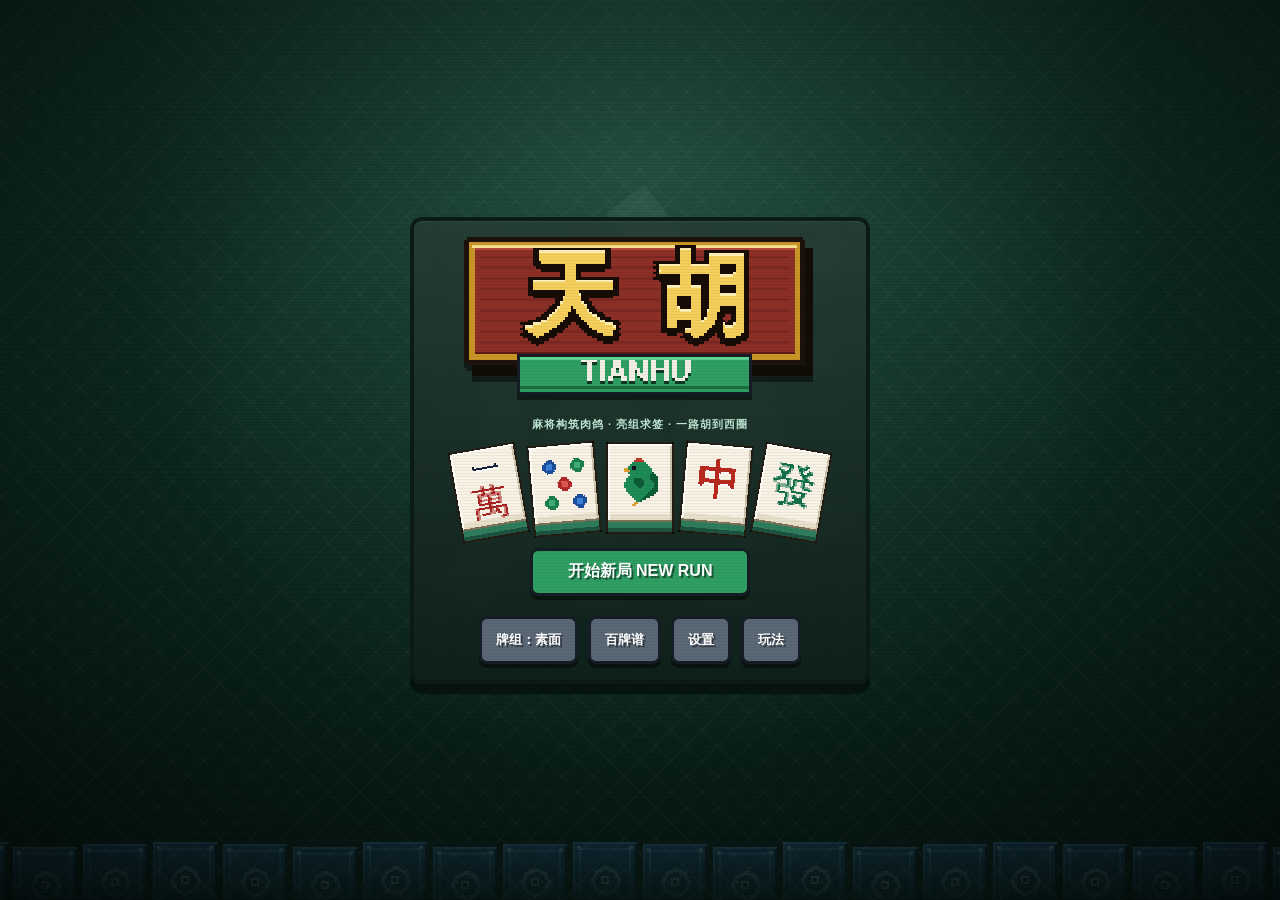
==== commit 0e3f8620: "Add archetype builds and directed fate choices" ====
--- a/src/index.html
+++ b/src/index.html
@@ -52,6 +52,8 @@
     <section class="panel deep grow" id="buildPanel">
       <div class="lbl">常驻构筑 BUILD</div>
       <div id="buildBar"></div>
+      <!-- 摘要固定在面板底部，福将再多也不会把它挤出可视区 -->
+      <div id="buildChips"></div>
       <div id="sideBtns">
         <button class="btn grey sm" id="btnHelp" type="button">玩法</button>
         <button class="btn grey sm" id="btnLibrary" type="button">百牌谱</button>
--- a/src/styles.css
+++ b/src/styles.css
@@ -104,7 +104,41 @@
 .stat.money{background:#2b2416;border-color:#171208;}
 
 #buildPanel{display:flex;flex-direction:column;gap:5px;overflow:hidden;}
-#buildBar{flex:1;display:flex;flex-wrap:wrap;gap:4px;align-content:flex-start;min-height:0;overflow:hidden auto;}
+#buildBar{flex:1;display:flex;flex-direction:column;gap:6px;min-height:0;overflow:hidden auto;}
+#buildChips{flex:0 0 auto;}
+/* 福将：一位一卡，空位也画出来，玩家才知道还能带几个。
+   两列排：四个将位在侧栏里一屏放得下，不用滚。 */
+.generalRow{display:grid;grid-template-columns:repeat(2,minmax(0,1fr));gap:4px;}
+.generalRow .buildCard{width:100%;min-width:0;padding:3px 4px;gap:4px;}
+.generalRow .buildCard .cName{
+  font-size:10px;min-width:0;white-space:nowrap;overflow:hidden;text-overflow:ellipsis;
+}
+.generalRow .buildCard .cMeta{display:none;}
+.generalRow .buildSlot{min-height:38px;}
+/* 番谱 / 牌骨 / 牌印 / 牌帖：收成一排可点摘要 */
+.chipRow{display:flex;flex-wrap:wrap;gap:4px;}
+.buildChip{
+  flex:1 1 46%;min-width:0;min-height:38px;display:flex;align-items:center;gap:5px;padding:3px 5px;
+  font:inherit;font-weight:800;color:var(--txt);cursor:pointer;text-align:left;
+  border:2px solid var(--edge);border-radius:6px;background:linear-gradient(180deg,#3d4a5c,#2c3644);
+  box-shadow:0 2px 0 rgba(0,0,0,.4);transition:transform .1s,filter .12s;
+}
+.buildChip:hover{filter:brightness(1.15);transform:translateY(-2px);}
+.buildChip:focus-visible{outline:3px solid var(--chipL);outline-offset:2px;}
+.buildChip .chipGlyph{
+  flex:0 0 20px;width:20px;height:20px;border-radius:4px;display:flex;align-items:center;justify-content:center;
+  font-size:12px;color:#10161d;background:#cbd6e2;
+}
+.buildChip .chipBody{display:flex;flex-direction:column;min-width:0;line-height:1.15;}
+.buildChip .chipName{font-size:10px;}
+.buildChip .chipCount{font-size:8px;color:#ffe9a8;white-space:nowrap;overflow:hidden;text-overflow:ellipsis;}
+.buildChip.family-codex{background:linear-gradient(180deg,#5b4790,#382a5c);}
+.buildChip.family-codex .chipGlyph{background:var(--codex);}
+.buildChip.family-bone{background:linear-gradient(180deg,#2f7d5c,#1d5340);}
+.buildChip.family-bone .chipGlyph{background:var(--bone);}
+.buildChip.family-seal{background:linear-gradient(180deg,#9c3b33,#6d2620);}
+.buildChip.family-seal .chipGlyph{background:var(--seal);}
+.buildChip.family-paper{background:linear-gradient(180deg,#5a6775,#3c4652);}
 #sideBtns{display:flex;gap:4px;}
 #sideBtns .btn{flex:1;}
 
@@ -112,8 +146,16 @@
 .card{
   position:relative;border:3px solid var(--edge);background:linear-gradient(180deg,#4a5a6b,#38455a);
   box-shadow:0 3px 0 rgba(0,0,0,.4);display:flex;flex-direction:column;align-items:center;gap:2px;
-  padding:4px 3px;transition:transform .12s;
-}
+  padding:4px 3px;transition:transform .12s;overflow:hidden;
+}
+/* 卡面内的一层斜纹与顶部高光，靠它把纯色块变成「印出来的卡」 */
+.card::before{
+  content:'';position:absolute;inset:0;pointer-events:none;
+  background:
+    linear-gradient(180deg,rgba(255,255,255,.16) 0 2px,transparent 2px),
+    repeating-linear-gradient(135deg, rgba(255,255,255,.05) 0 2px, transparent 2px 9px);
+}
+.card > *{position:relative;z-index:1;}
 .card .cName{font-size:10px;line-height:1.1;text-align:center;}
 .card .cText{font-size:9px;color:#eee6d4;text-align:center;line-height:1.3;}
 .card .cMeta{font-size:8px;color:#ffe9a8;}
@@ -126,11 +168,16 @@
 .buildCard{width:100%;flex-direction:row;align-items:center;gap:5px;padding:4px;}
 .buildCard .cName{text-align:left;}
 .buildCard .cMeta{margin-left:auto;}
-.buildSlot{width:100%;min-height:30px;border:2px dashed rgba(255,255,255,.14);border-radius:6px;}
+.buildSlot{
+  width:100%;min-height:30px;border:2px dashed rgba(255,255,255,.14);border-radius:6px;
+  display:flex;align-items:center;justify-content:center;
+}
+.buildSlot .slotIdx{font-size:8px;color:var(--dim);}
 .kindTag{font-size:8px;color:#cfe6ff;background:rgba(0,0,0,.3);border-radius:3px;padding:0 3px;}
 
 /* ---------- 开运位 ---------- */
 #slotBar{flex:0 0 auto;display:flex;gap:5px;padding:5px;background:rgba(0,0,0,.24);border:3px solid var(--edge);border-radius:8px;}
+/* 开运位就是灵签栏。亮出的碰 / 顺 / 杠在牌桌中央，这里只放签。 */
 .slot{
   flex:1 1 0;min-width:0;border-radius:7px;border:3px dashed rgba(255,255,255,.14);
   background:rgba(255,255,255,.03);min-height:54px;padding:3px;
@@ -138,22 +185,51 @@
 }
 .slot .slotGold{font-size:11px;color:var(--gold);}
 .slot .slotIdx{font-size:8px;color:var(--dim);}
-.slot.filled{border-style:solid;border-color:var(--edge);background:linear-gradient(180deg,#4a5a6b,#38455a);box-shadow:0 3px 0 rgba(0,0,0,.4);}
-.slot .groupTiles{display:flex;gap:1px;justify-content:center;}
-.slot .charmName{font-size:9px;color:#ffe9a8;text-align:center;line-height:1.05;}
+.slot.filled{
+  flex-direction:row;align-items:center;justify-content:flex-start;gap:5px;padding:4px 5px;
+  border-style:solid;border-color:var(--edge);
+  background:linear-gradient(180deg,#2f6f86,#1d4a5e);box-shadow:0 3px 0 rgba(0,0,0,.4);
+  border-top:4px solid var(--charm);
+}
+.slot.filled canvas{flex:0 0 auto;filter:drop-shadow(0 2px 0 rgba(0,0,0,.4));}
+.slot .slotBody{display:flex;flex-direction:column;min-width:0;line-height:1.15;text-align:left;}
+.slot .charmName{
+  font-size:11px;color:#fff3c8;text-align:left;line-height:1.15;
+  white-space:nowrap;overflow:hidden;text-overflow:ellipsis;
+}
+.slot .charmTier{font-size:8px;color:#bcd8e4;white-space:nowrap;overflow:hidden;text-overflow:ellipsis;}
+.slot.tier-gold{border-top-color:var(--gold);background:linear-gradient(180deg,#77602d,#3c5360);}
+.slot.tier-rainbow{
+  border-top-color:transparent;
+  background:linear-gradient(150deg,#374f69,#594273 50%,#5f4f2e);
+  box-shadow:0 3px 0 rgba(0,0,0,.4),inset 0 3px 0 rgba(255,222,126,.5);
+}
+.slot.noCharm{flex-direction:column;justify-content:center;border-top-color:#5a6775;background:linear-gradient(180deg,#44505f,#2f3a47);}
+.slot.noCharm .charmName{text-align:center;}
 
 /* ---------- 牌桌 ---------- */
+/* 牌桌：中央聚光的绒面 + 一圈木框，让牌浮在桌面上而不是贴在背景上 */
 #table{
   flex:1;min-height:0;position:relative;border-radius:12px;
-  background:radial-gradient(ellipse at 50% 45%, rgba(90,175,140,.18) 0%, rgba(0,0,0,0) 62%);
+  background:
+    radial-gradient(ellipse at 50% 42%, rgba(122,206,168,.20) 0%, rgba(0,0,0,0) 60%),
+    repeating-linear-gradient(45deg, rgba(255,255,255,.022) 0 1px, transparent 1px 6px),
+    repeating-linear-gradient(-45deg, rgba(0,0,0,.05) 0 1px, transparent 1px 6px),
+    linear-gradient(180deg,#1c4438 0%,#12312a 100%);
+  border:3px solid #0b1e19;
+  box-shadow:inset 0 0 0 2px rgba(255,255,255,.05), inset 0 12px 26px rgba(0,0,0,.4), 0 4px 0 rgba(0,0,0,.35);
   display:flex;align-items:center;justify-content:center;overflow:hidden;
 }
-#table::before{content:'';position:absolute;inset:5px;border:3px dashed rgba(255,255,255,.06);border-radius:12px;pointer-events:none;}
+#table::before{content:'';position:absolute;inset:5px;border:2px dashed rgba(255,255,255,.09);border-radius:9px;pointer-events:none;}
 #tableMark{position:absolute;inset:0;display:flex;flex-direction:column;align-items:center;justify-content:center;opacity:.09;pointer-events:none;gap:4px;}
 #tableMark .mk{font-size:104px;line-height:1;color:#eafff4;}
 #tableMark .mk2{font-size:13px;letter-spacing:7px;color:#eafff4;}
 #revealZone{display:flex;gap:10px;flex-wrap:wrap;align-items:center;justify-content:center;padding:6px 92px 6px 8px;position:relative;z-index:2;}
-.meld{display:flex;gap:1px;padding:3px;border-radius:6px;background:rgba(0,0,0,.22);border:2px solid rgba(0,0,0,.35);position:relative;}
+.meld{
+  display:flex;gap:1px;padding:4px;border-radius:7px;position:relative;
+  background:linear-gradient(180deg,rgba(0,0,0,.16),rgba(0,0,0,.32));
+  border:2px solid rgba(0,0,0,.42);box-shadow:inset 0 1px 0 rgba(255,255,255,.07),0 2px 0 rgba(0,0,0,.3);
+}
 .meld.concealed{border-style:dashed;border-color:rgba(255,255,255,.22);}
 #nextBox{position:absolute;right:8px;top:50%;transform:translateY(-50%);text-align:center;z-index:3;background:rgba(0,0,0,.3);border:2px solid rgba(0,0,0,.4);border-radius:7px;padding:4px 6px;}
 #nextTile{margin:2px 0;display:flex;gap:3px;align-items:flex-end;justify-content:center;}
@@ -172,29 +248,52 @@
   overflow:auto;overscroll-behavior:contain;
 }
 #draftLayer[hidden]{display:none;}
+/* 求签是一次性弹窗，选完就没了：像云顶选强化符文那样占满屏幕，别缩在中间一小块 */
 #draftPanel{
-  width:min(760px,100%);max-height:100%;overflow:auto;padding:10px;border:3px solid #18221f;border-radius:10px;
+  width:min(1240px,100%);max-height:100%;overflow:auto;padding:18px 20px;
+  border:3px solid #18221f;border-radius:14px;
   background:linear-gradient(180deg,rgba(31,57,50,.98),rgba(18,35,30,.98));
   box-shadow:0 7px 0 rgba(0,0,0,.48),inset 0 1px 0 rgba(255,255,255,.08);
-}
-#draftTitle{font-size:14px;color:var(--gold);text-align:center;margin-bottom:7px;}
+  display:flex;flex-direction:column;gap:10px;
+}
+#draftTitle{font-size:24px;color:var(--gold);text-align:center;margin-bottom:0;letter-spacing:2px;}
 #draftNotice{
   margin:0 auto 7px;width:max-content;max-width:100%;padding:3px 8px;border:2px solid #765f25;
   border-radius:5px;background:#302913;color:#ffe89c;font-size:10px;text-align:center;
 }
 #draftNotice[hidden]{display:none;}
-#draftCards{display:grid;grid-template-columns:repeat(3,minmax(0,1fr));gap:8px;justify-content:center;}
+#draftCards{display:grid;grid-template-columns:repeat(3,minmax(0,1fr));gap:14px;justify-content:center;flex:1;min-height:0;}
 #draftLayer[data-offer-count="4"] #draftCards{grid-template-columns:repeat(4,minmax(0,1fr));}
-#draftActions{display:flex;gap:8px;align-items:center;justify-content:center;margin-top:8px;flex-wrap:wrap;}
+#draftActions{display:flex;gap:8px;align-items:center;justify-content:center;margin-top:0;flex-wrap:wrap;}
+#draftLayer{padding:max(12px,env(safe-area-inset-top)) max(12px,env(safe-area-inset-right)) max(12px,env(safe-area-inset-bottom)) max(12px,env(safe-area-inset-left));}
 .charmPick{
-  width:100%;min-width:0;min-height:132px;padding:7px 6px;cursor:pointer;gap:3px;
-  color:var(--txt);font-family:inherit;font-weight:800;
+  /* 卡面按竖版比例约束宽度，否则三签一排会被拉成横条 */
+  width:100%;min-width:0;max-width:320px;justify-self:center;
+  min-height:min(430px, 58dvh);
+  padding:14px 12px 12px;cursor:pointer;gap:7px;
+  color:var(--txt);font-family:inherit;font-weight:800;justify-content:flex-start;
+}
+.charmPick canvas,.shopCard canvas{width:90px;height:114px;}
+.charmPick canvas{margin:6px 0 4px;filter:drop-shadow(0 3px 0 rgba(0,0,0,.42));}
+.charmPick .cName{font-size:22px;line-height:1.15;letter-spacing:1px;text-shadow:2px 2px 0 rgba(0,0,0,.45);}
+.charmPick .cText{
+  font-size:14px;line-height:1.6;flex:1;display:flex;align-items:center;padding:0 4px;
+}
+.charmPick .cMeta{
+  width:100%;font-size:11px;padding:5px 0 0;border-top:1px solid rgba(255,255,255,.16);
 }
 .charmPick:focus-visible{transform:translateY(-6px);outline:none;border-color:var(--gold);}
 @media (hover:hover){.charmPick:hover{transform:translateY(-6px);border-color:var(--gold);}}
-.charmPick .cRole{font-size:8px;color:#ffe9a8;}
-.charmPick .cTierRow{display:flex;align-items:center;justify-content:center;gap:5px;font-size:8px;}
-.charmPick .tierMarks{letter-spacing:1px;font-size:8px;}
+/* 顶部两条带：左上职责、整行签阶，卡面一眼能读出「这是什么签」 */
+.charmPick .cRole{
+  align-self:flex-start;font-size:12px;color:#12181f;background:rgba(255,233,168,.92);
+  border-radius:4px;padding:2px 9px;letter-spacing:2px;
+}
+.charmPick .cTierRow{
+  display:flex;align-items:center;justify-content:center;gap:8px;font-size:13px;width:100%;
+  padding:4px 0;background:rgba(0,0,0,.28);border-radius:5px;
+}
+.charmPick .tierMarks{letter-spacing:3px;font-size:13px;}
 .charmPick.tier-silver{border-top:5px solid #c5d0d8;background:linear-gradient(180deg,#456b79,#294c59);}
 .charmPick.tier-gold{
   border-color:#d8ac3f;border-top-width:6px;background:linear-gradient(180deg,#77602d,#3c5360);
@@ -212,6 +311,30 @@
 .omenCompareCard .compareLabel{font-size:9px;color:var(--dim);}
 .omenCompareCard .compareName{font-size:14px;color:#fff2be;}
 .omenCompareCard .compareText{font-size:10px;line-height:1.4;color:#e7dfcf;}
+
+/* ---------- 金签 · 定向改命 ---------- */
+#draftLayer[data-mode="fate"] #draftCards{display:block;overflow:auto;}
+.fateChooser{width:100%;display:flex;flex-direction:column;gap:12px;align-items:center;}
+.fateHint{font-size:13px;line-height:1.5;text-align:center;color:#ffe9a8;}
+.fateHand,.fateTargetGrid{
+  width:100%;display:grid;grid-template-columns:repeat(auto-fit,minmax(52px,1fr));gap:8px;
+}
+.fateTargetGrid{grid-template-columns:repeat(auto-fit,minmax(76px,1fr));}
+.fateOption{
+  min-width:52px;min-height:82px;padding:5px 3px;border:3px solid #997b2d;border-radius:8px;
+  background:linear-gradient(180deg,#69552b,#273b3d);color:var(--txt);font-family:inherit;
+  display:flex;flex-direction:column;align-items:center;justify-content:center;gap:3px;cursor:pointer;
+  box-shadow:0 3px 0 rgba(0,0,0,.42),inset 0 1px 0 rgba(255,255,255,.1);
+}
+.fateOption canvas{width:auto;max-width:100%;height:58px;image-rendering:pixelated;pointer-events:none;}
+.fateOptionName{font-size:11px;color:#fff1bd;}
+.fateOptionMeta{font-size:9px;color:#d7d0bb;white-space:nowrap;}
+.fateOption:focus-visible{outline:3px solid var(--gold);outline-offset:2px;transform:translateY(-4px);}
+@media (hover:hover){.fateOption:not(:disabled):hover{transform:translateY(-4px);border-color:#f1cd62;}}
+.fateOption.invalid{opacity:.28;filter:grayscale(1);cursor:not-allowed;border-color:#4d5554;}
+.fateBefore{display:flex;align-items:center;justify-content:center;gap:14px;min-height:76px;}
+.fateBefore canvas{height:72px;width:auto;image-rendering:pixelated;}
+.fateArrow{font-size:30px;color:var(--gold);}
 
 /* ---------- 手牌 ---------- */
 #handZone{flex:0 0 auto;display:flex;justify-content:center;align-items:flex-end;gap:3px;flex-wrap:wrap;padding:8px 2px 2px;min-height:0;}
@@ -275,30 +398,67 @@
 .libraryTab.active{background:#d0a42f;color:#251b08;box-shadow:0 3px 0 #6b4815,inset 0 0 0 2px #ffe08a;}
 .libraryTab:focus-visible{outline:3px solid #fff;outline-offset:2px;}
 .libraryGrid{
-  flex:1;min-height:0;overflow:auto;display:grid;grid-template-columns:repeat(auto-fit,minmax(148px,1fr));
-  gap:9px;padding:4px 5px 8px;align-content:start;
-}
-.libraryCard{min-height:158px;padding:9px 7px;gap:5px;justify-content:flex-start;}
-.libraryCard .cName{font-size:13px;}
-.libraryCard .cText{font-size:10px;line-height:1.45;flex:1;display:flex;align-items:center;}
-.libraryCard .cMeta{font-size:9px;text-align:center;}
+  flex:1;min-height:0;overflow:auto;display:grid;grid-template-columns:repeat(auto-fit,minmax(184px,1fr));
+  gap:10px;padding:4px 5px 8px;align-content:start;
+}
+.libraryCard{min-height:210px;padding:10px 8px 8px;gap:5px;justify-content:flex-start;}
+.libraryCard canvas{margin:2px 0;filter:drop-shadow(0 3px 0 rgba(0,0,0,.42));}
+.libraryCard .cName{font-size:15px;text-shadow:2px 2px 0 rgba(0,0,0,.45);}
+.libraryCard .cText{font-size:11px;line-height:1.5;flex:1;display:flex;align-items:center;}
+.libraryCard .cMeta{width:100%;font-size:9px;text-align:center;padding-top:3px;border-top:1px solid rgba(255,255,255,.16);}
 .libraryStatus{
   position:absolute;top:5px;right:5px;border:1px solid rgba(255,255,255,.32);border-radius:3px;
   background:rgba(0,0,0,.28);color:#f7e9ba;font-size:8px;padding:1px 4px;
 }
 
-#shopGrid{display:flex;gap:10px;flex-wrap:wrap;justify-content:center;}
-.shopCard{width:136px;padding:8px 6px;cursor:pointer;gap:4px;}
+/* 百宝阁同理：一次性弹窗，卡面尽量大 */
+.shopScreen .screenBox{width:min(1240px,96vw);max-height:94dvh;display:flex;flex-direction:column;padding:18px 20px;}
+.shopScreen .title{font-size:34px;}
+.shopScreen .subtitle{font-size:14px;margin-bottom:14px;}
+#shopGrid{display:grid;grid-template-columns:repeat(3,minmax(0,1fr));gap:16px;flex:1;min-height:0;}
+.shopCard{
+  width:100%;max-width:320px;justify-self:center;min-height:min(420px,56dvh);
+  padding:14px 12px 12px;cursor:pointer;gap:7px;justify-content:flex-start;
+}
+.shopCard canvas{margin:8px 0 4px;filter:drop-shadow(0 3px 0 rgba(0,0,0,.42));}
+.shopCard .cName{font-size:22px;letter-spacing:1px;text-shadow:2px 2px 0 rgba(0,0,0,.45);}
+.shopCard .cText{font-size:14px;line-height:1.6;flex:1;display:flex;align-items:center;padding:0 4px;}
+.shopCard .cMeta{width:100%;font-size:11px;padding-top:5px;border-top:1px solid rgba(255,255,255,.16);}
+.shopCard .famTag{font-size:11px;padding:1px 7px;}
 .shopCard:hover{transform:translateY(-6px);}
 .shopCard.cant{filter:grayscale(.6) brightness(.7);cursor:default;}
 .shopCard.sold{filter:grayscale(.9) brightness(.45);cursor:default;}
-.shopCard .price{position:absolute;top:-11px;left:50%;transform:translateX(-50%);background:var(--gold);color:#3a2c06;font-size:11px;padding:0 6px;border-radius:4px;border:2px solid #0f1319;}
+.shopCard .price{position:absolute;top:6px;right:6px;background:var(--gold);color:#3a2c06;font-size:15px;padding:2px 10px;border-radius:5px;border:2px solid #0f1319;z-index:2;box-shadow:0 2px 0 rgba(0,0,0,.4);}
 .shopCard .famTag{font-size:8px;color:#0e1116;background:rgba(255,255,255,.75);border-radius:3px;padding:0 4px;}
 
 #kindGrid{display:grid;grid-template-columns:repeat(9,minmax(44px,1fr));gap:4px;max-width:560px;}
 .kindBtn{background:none;border:2px solid rgba(255,255,255,.14);border-radius:5px;padding:2px;cursor:pointer;display:flex;align-items:center;justify-content:center;min-height:48px;min-width:44px;}
 .kindBtn:hover,.kindBtn:focus-visible{border-color:var(--gold);outline:none;}
 .kindBtn.taken{border-color:var(--seal);}
+
+/* 明细弹层：番谱 / 牌骨 / 牌印点开后看的东西，比覆盖屏轻，但仍然是模态 */
+.sheet{
+  position:fixed;inset:0;z-index:820;display:flex;align-items:center;justify-content:center;
+  background:rgba(6,14,12,.88);padding:16px;overflow:auto;
+}
+.sheetBox{
+  width:min(620px,94vw);max-height:88dvh;overflow:auto;display:flex;flex-direction:column;
+  background:var(--panel);border:4px solid var(--edge);border-radius:12px;padding:14px 16px;
+  box-shadow:0 8px 0 rgba(0,0,0,.5);
+}
+.sheetList{display:flex;flex-direction:column;gap:5px;min-height:0;}
+.sheetRow{
+  display:flex;justify-content:space-between;align-items:center;gap:12px;font-size:12px;
+  background:#1b232c;border:2px solid #10161d;border-radius:6px;padding:6px 9px;
+}
+.sheetRow .v{color:var(--gold);font-size:11px;text-align:right;}
+.sheetRow.hot{border-color:var(--goldD);background:#2b2a16;box-shadow:inset 0 0 0 1px rgba(240,192,74,.3);}
+.sheetRow.kindRow{justify-content:flex-start;}
+.sheetRow .kindTile{flex:0 0 auto;display:flex;}
+.sheetRow .kindTitle{font-size:13px;color:#fff3c8;}
+.sheetRow .kindText{font-size:11px;color:#e7dfcf;line-height:1.45;font-weight:700;}
+.sheetRow .kindExtra{font-size:10px;color:var(--chipL);margin-top:2px;}
+.sheetEmpty{font-size:12px;line-height:1.6;color:var(--dim);padding:10px 4px;text-align:center;}
 
 #tip{position:fixed;z-index:950;pointer-events:none;max-width:230px;background:#12181f;color:var(--txt);border:3px solid #000;border-radius:8px;padding:6px 8px;font-size:11px;line-height:1.4;box-shadow:0 5px 0 rgba(0,0,0,.5);display:none;}
 #tip .tn{font-size:12px;margin-bottom:2px;color:var(--gold);}
@@ -350,6 +510,19 @@
   80%{transform:translate(calc(var(--shake) * 0.6), 0);}
 }
 
+/* 结算时被点名的那张卡：跳一下 + 一圈金色高光，玩家才知道分从哪儿来 */
+.slotPop{animation:slotPop .42s cubic-bezier(.34,1.56,.64,1);}
+@keyframes slotPop{
+  0%{transform:translateY(0) scale(1);}
+  35%{transform:translateY(-10px) scale(1.14);}
+  70%{transform:translateY(2px) scale(.98);}
+  100%{transform:translateY(0) scale(1);}
+}
+.spotlight{
+  position:relative;z-index:20;
+  box-shadow:0 0 0 3px var(--gold),0 0 16px 4px rgba(240,192,74,.55) !important;
+  filter:brightness(1.18);
+}
 .glowBone{animation:glowBone .4s ease;}
 @keyframes glowBone{0%,100%{filter:none;}50%{filter:drop-shadow(0 0 8px var(--bone)) brightness(1.3);}}
 .glowSeal{animation:glowSeal .4s ease;}
@@ -361,8 +534,44 @@
 
 
 /* ---------- 外层：标题 / 牌组 / 设置 / 选关 ---------- */
-.titleScreen .screenBox{text-align:center;min-width:min(460px,90vw);}
-.titleLogo{display:flex;justify-content:center;margin-bottom:2px;}
+/* 标题页有自己的一整块背景，不复用局内的半透明遮罩 */
+.titleScreen{
+  background:
+    radial-gradient(ellipse at 50% 22%, rgba(120,205,168,.20) 0%, rgba(0,0,0,0) 58%),
+    linear-gradient(180deg,#12362b 0%,#0d2a22 46%,#071a15 100%);
+  padding:0;overflow:hidden;
+}
+.titleBg{position:absolute;inset:0;overflow:hidden;pointer-events:none;z-index:0;}
+/* 回纹地纹：两条斜向重复渐变交叉出中式菱格 */
+.titleGrain{
+  position:absolute;inset:-10%;opacity:.5;
+  background:
+    repeating-linear-gradient(45deg, rgba(255,255,255,.045) 0 2px, transparent 2px 22px),
+    repeating-linear-gradient(-45deg, rgba(255,255,255,.045) 0 2px, transparent 2px 22px),
+    repeating-linear-gradient(0deg, rgba(0,0,0,.16) 0 1px, transparent 1px 5px);
+}
+.titleMark{
+  position:absolute;left:50%;top:46%;transform:translate(-50%,-50%);
+  font-size:min(58vh,420px);line-height:1;color:#d9fbe9;opacity:.055;
+}
+.titleWall{
+  position:absolute;left:0;right:0;bottom:-34px;display:flex;justify-content:center;
+  gap:2px;opacity:.3;
+  -webkit-mask-image:linear-gradient(180deg,rgba(0,0,0,.85) 0%,rgba(0,0,0,0) 78%);
+  mask-image:linear-gradient(180deg,rgba(0,0,0,.85) 0%,rgba(0,0,0,0) 78%);
+}
+.titleWall canvas{flex:0 0 auto;}
+.titleWall canvas:nth-child(2n){transform:translateY(3px);}
+.titleWall canvas:nth-child(3n){transform:translateY(-2px);}
+.titleScreen .screenBox{
+  position:relative;z-index:1;text-align:center;min-width:min(460px,90vw);
+  background:linear-gradient(180deg,rgba(38,60,52,.82),rgba(15,32,26,.88));
+  border-color:#0b1b16;box-shadow:0 10px 0 rgba(0,0,0,.45),inset 0 1px 0 rgba(255,255,255,.08);
+  backdrop-filter:blur(2px);
+}
+.titleLogo{display:flex;justify-content:center;margin-bottom:4px;}
+.titleLogo canvas{width:min(352px,74vw);height:auto;filter:drop-shadow(0 6px 0 rgba(0,0,0,.45));}
+.titleTagline{color:#bfe6d3;font-size:11px;letter-spacing:1px;margin-bottom:4px;}
 .titleFan{display:flex;justify-content:center;gap:4px;margin:10px 0 14px;}
 .titleFan canvas{transform-origin:bottom center;}
 .titleFan canvas:nth-child(1){transform:rotate(-10deg) translateY(4px);}
@@ -447,14 +656,23 @@
   .stat .v{min-height:14px;}
   .stat .n{font-size:7px;}
   #buildPanel{flex:0 0 auto;}
-  #buildBar{max-height:44px;flex-wrap:nowrap;overflow-x:auto;}
+  #buildBar{max-height:86px;gap:4px;overflow:hidden auto;}
+  .generalRow{flex-direction:row;flex-wrap:nowrap;overflow-x:auto;gap:3px;}
   .buildCard{padding:2px 3px;width:auto;min-width:70px;flex:0 0 auto;}
-  .buildSlot{width:34px;flex:0 0 34px;min-height:30px;}
+  .buildSlot{width:44px;flex:0 0 44px;min-height:28px;}
+  .buildSlot .slotIdx{font-size:7px;}
   .buildCard .cText{display:none;}
+  .buildChip{min-height:30px;padding:2px 4px;gap:4px;}
+  .buildChip .chipGlyph{flex:0 0 16px;width:16px;height:16px;font-size:10px;}
+  .buildChip .chipName{font-size:9px;}
+  .buildChip .chipCount{font-size:7px;}
   #sideBtns .btn{font-size:8px;padding:3px 4px;min-height:26px;min-width:30px;}
   .slot{min-height:38px;border-width:2px;}
   .slot .slotGold{font-size:10px;}
   .slot .slotIdx{font-size:7px;}
+  .slot.filled{gap:3px;padding:2px 4px;border-top-width:3px;}
+  .slot .charmName{font-size:9px;}
+  .slot .charmTier{font-size:7px;}
   #tableMark .mk{font-size:60px;}
   #tableMark .mk2{display:none;}
   #revealZone{padding:4px 76px 4px 6px;gap:6px;}
@@ -473,17 +691,44 @@
   .libraryScreen .subtitle{margin-bottom:5px;}
   .libraryTabs{gap:4px;margin-bottom:5px;flex-wrap:nowrap;}
   .libraryTab{min-width:0;min-height:44px;flex:1;padding:5px 3px;font-size:9px;}
-  .libraryGrid{grid-template-columns:repeat(auto-fit,minmax(132px,1fr));gap:6px;}
-  .libraryCard{min-height:118px;padding:5px;}
-  .libraryCard .cText{font-size:8px;line-height:1.3;}
+  .libraryGrid{grid-template-columns:repeat(auto-fit,minmax(160px,1fr));gap:6px;}
+  .libraryCard{min-height:176px;padding:6px 5px;}
+  .libraryCard .cName{font-size:12px;}
+  .libraryCard .cText{font-size:9px;line-height:1.35;}
   .libraryScreen .rowBtns{margin-top:5px;}
   #bossBanner{max-width:44%;padding:3px 6px;}
   #deckPile{display:none;}
-  #draftPanel{width:min(700px,100%);padding:7px;}
-  #draftCards{gap:6px;}
-  .charmPick{min-height:112px;padding:4px;}
-  .charmPick .cText{font-size:8px;}
-  #draftTitle{font-size:12px;}
+  #draftPanel{width:min(980px,100%);padding:8px 10px;gap:6px;}
+  #draftCards{gap:8px;}
+  .charmPick canvas,.shopCard canvas{width:52px;height:66px;}
+  .charmPick{min-height:196px;max-width:210px;padding:6px 6px 5px;gap:3px;}
+  .charmPick canvas{margin:2px 0;}
+  .charmPick .cName{font-size:15px;}
+  .charmPick .cText{font-size:11px;line-height:1.4;}
+  .charmPick .cRole{font-size:9px;padding:1px 6px;}
+  .charmPick .cTierRow,.charmPick .tierMarks{font-size:10px;padding:2px 0;}
+  .charmPick .cMeta{font-size:9px;padding-top:3px;}
+  .fateChooser{gap:6px;}
+  .fateHint{font-size:10px;}
+  .fateHand,.fateTargetGrid{gap:4px;grid-template-columns:repeat(auto-fit,minmax(48px,1fr));}
+  .fateTargetGrid{grid-template-columns:repeat(auto-fit,minmax(64px,1fr));}
+  .fateOption{min-width:48px;min-height:68px;padding:2px 1px;border-width:2px;}
+  .fateOption canvas{height:44px;}
+  .fateBefore{min-height:54px;}
+  .fateBefore canvas{height:52px;}
+  .shopScreen .screenBox{padding:8px 12px;}
+  .shopScreen .title{font-size:20px;}
+  .shopScreen .subtitle{font-size:11px;margin-bottom:6px;}
+  #shopGrid{gap:8px;}
+  .shopCard{min-height:196px;max-width:220px;padding:6px 6px 5px;gap:3px;}
+  .shopCard canvas{margin:2px 0;}
+  .shopCard .cName{font-size:15px;}
+  .shopCard .cText{font-size:11px;line-height:1.4;}
+  .shopCard .cMeta,.shopCard .famTag{font-size:9px;}
+  .shopCard .price{font-size:12px;padding:1px 7px;}
+  #draftTitle{font-size:17px;}
+  .sheetBox{padding:8px 12px;}
+  .sheetRow{padding:4px 7px;font-size:11px;}
 }
 
 /* ---------- 竖屏 ---------- */
@@ -496,9 +741,13 @@
   .stat{flex:1 1 20%;}
   #buildPanel{flex:1 1 100%;flex-direction:row;align-items:center;}
   #buildPanel > .lbl{writing-mode:vertical-rl;}
-  #buildBar{flex:1;flex-wrap:nowrap;overflow-x:auto;max-height:56px;}
+  #buildChips{flex:0 0 auto;}
+  #buildBar{flex:1;flex-direction:row;align-items:center;overflow-x:auto;max-height:60px;gap:4px;}
+  .generalRow{flex-direction:row;flex-wrap:nowrap;gap:3px;}
+  .chipRow{flex-wrap:nowrap;gap:3px;}
+  .buildChip{flex:0 0 auto;min-width:74px;min-height:44px;}
   .buildCard{width:auto;min-width:88px;flex:0 0 auto;}
-  .buildSlot{width:40px;flex:0 0 40px;min-height:40px;}
+  .buildSlot{width:44px;flex:0 0 44px;min-height:40px;}
   #sideBtns{flex-direction:column;}
   #main{flex:1;}
   #slotBar{flex-wrap:wrap;}
@@ -508,10 +757,13 @@
   #tableMark .mk{font-size:76px;}
   #handZone{gap:2px;}
   #kindGrid{grid-template-columns:repeat(7,minmax(44px,1fr));}
-  #draftPanel{width:min(420px,100%);}
+  #draftPanel{width:100%;}
   #draftCards,#draftLayer[data-offer-count="4"] #draftCards{grid-template-columns:repeat(2,minmax(0,1fr));}
-  #draftLayer[data-offer-count="3"] .charmPick:last-child{grid-column:1 / -1;width:calc(50% - 3px);justify-self:center;}
-  .charmPick{min-height:128px;}
+  #draftLayer[data-offer-count="3"] .charmPick:last-child{grid-column:1 / -1;width:calc(50% - 5px);justify-self:center;}
+  .charmPick{min-height:min(300px,33dvh);max-width:none;}
+  #shopGrid{grid-template-columns:repeat(2,minmax(0,1fr));}
+  .shopCard{min-height:min(300px,32dvh);max-width:none;}
+  #shopGrid .shopCard:last-child:nth-child(3){grid-column:1 / -1;width:calc(50% - 8px);justify-self:center;}
   .libraryTabs{justify-content:center;flex-wrap:wrap;overflow:visible;padding:2px;}
   .libraryTab{min-width:96px;flex:1 1 28%;}
   .libraryGrid{grid-template-columns:repeat(2,minmax(0,1fr));}
@@ -528,13 +780,24 @@
   .blindCard .cText{font-size:9px;min-height:38px;}
   .blindTarget{font-size:12px;}
   .blindActions .btn{width:100%;min-width:0;padding:6px 2px;font-size:10px;}
-  #draftPanel{padding:8px;}
-  #draftCards{gap:6px;}
-  .charmPick{min-height:122px;padding:5px 3px;}
-  .shopCard{width:110px;}
-  .libraryCard{min-height:150px;padding:7px 5px;}
-  .libraryCard .cName{font-size:11px;}
-  .libraryCard .cText{font-size:9px;}
+  #draftPanel{padding:10px 8px;}
+  #draftCards{gap:8px;}
+  .charmPick canvas,.shopCard canvas{width:66px;height:84px;}
+  .charmPick{padding:8px 6px 6px;gap:4px;}
+  .charmPick .cName{font-size:16px;}
+  .charmPick .cText{font-size:11px;line-height:1.45;}
+  .charmPick .cRole{font-size:10px;}
+  .charmPick .cTierRow,.charmPick .tierMarks{font-size:11px;}
+  #draftTitle{font-size:19px;}
+  .shopScreen .screenBox{padding:12px 10px;}
+  .shopScreen .title{font-size:24px;}
+  .shopScreen .subtitle{font-size:12px;margin-bottom:8px;}
+  .shopCard{padding:8px 6px 6px;gap:4px;}
+  .shopCard .cName{font-size:16px;}
+  .shopCard .cText{font-size:11px;line-height:1.45;}
+  .libraryCard{min-height:194px;padding:8px 6px;}
+  .libraryCard .cName{font-size:13px;}
+  .libraryCard .cText{font-size:10px;}
   /* 窄竖屏要让回合面板和计分面板挤在同一行，否则牌桌会被压没 */
   #roundPanel{flex:1 1 140px;}
   #scorePanel{flex:1 1 118px;}
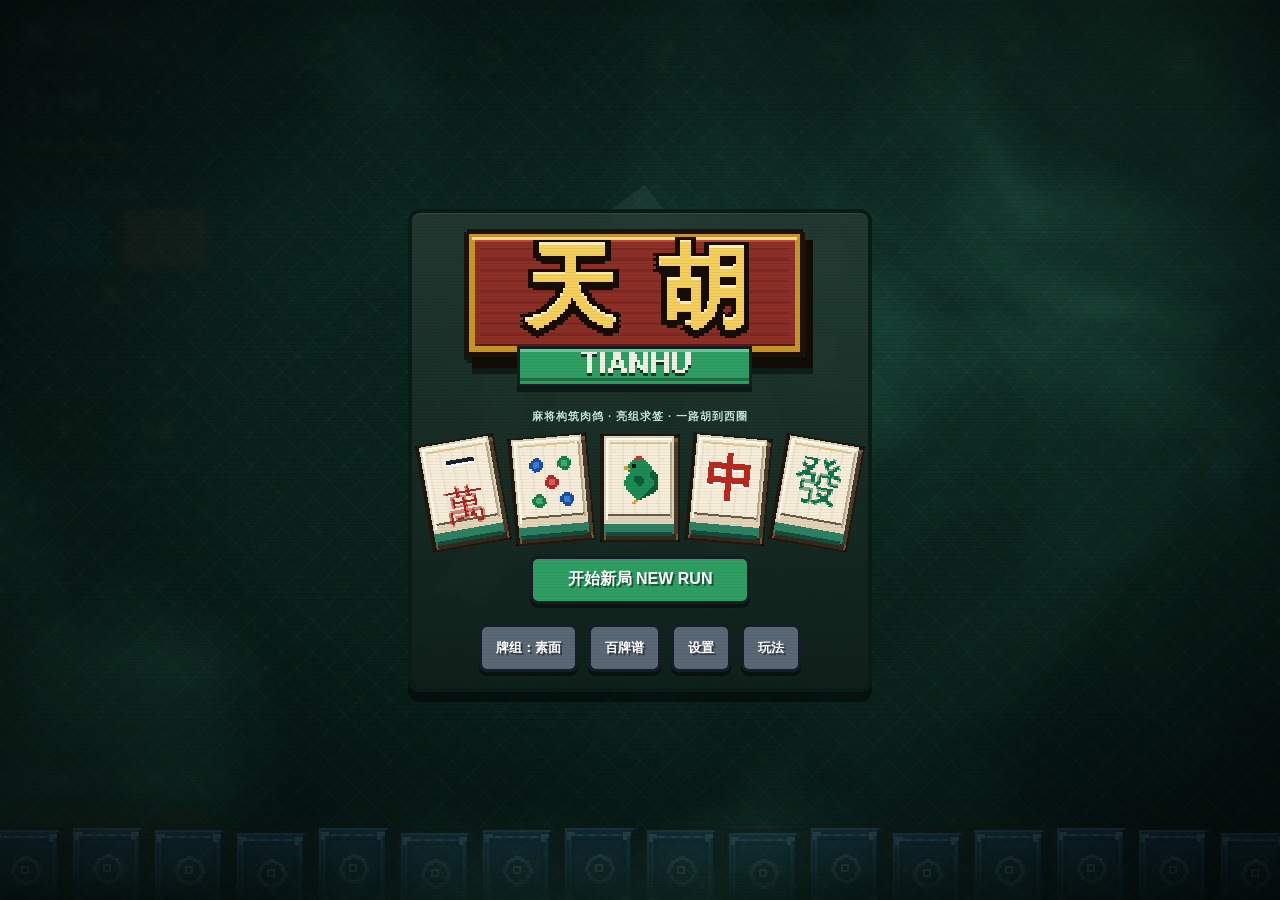
==== commit d9eb2460: "Redraw game art and compress revealed melds" ====
--- a/src/index.html
+++ b/src/index.html
@@ -4,9 +4,13 @@
 <meta charset="utf-8">
 <meta name="viewport" content="width=device-width,initial-scale=1,viewport-fit=cover">
 <title>天胡 TIANHU</title>
+<link rel="preload" href="assets/art/charm-atlas-v1.webp" as="image" type="image/webp">
+<link rel="preload" href="assets/art/general-atlas-v1.webp" as="image" type="image/webp">
 <link rel="stylesheet" href="styles.css">
 </head>
 <body>
+<!-- 背景 shader 画在最底层；拿不到 WebGL 就留空，body 的 CSS 渐变兜底 -->
+<canvas id="backdrop" aria-hidden="true"></canvas>
 <div id="app">
   <aside id="side">
     <section class="panel" id="roundPanel">
--- a/src/styles.css
+++ b/src/styles.css
@@ -18,8 +18,9 @@
 }
 *{box-sizing:border-box;margin:0;padding:0;}
 html,body{height:100%;}
+/* 这层渐变只在拿不到 WebGL 时可见；正常情况下被 #backdrop 的 shader 盖住 */
 body{
-  background:radial-gradient(circle at 50% 38%, #2b5648 0%, var(--bg1) 45%, var(--bg2) 100%);
+  background:radial-gradient(circle at 50% 38%, #23483d 0%, var(--bg1) 45%, var(--bg2) 100%);
   font-family:"PingFang SC","Hiragino Sans GB","Heiti SC","Microsoft YaHei",sans-serif;
   font-weight:800;color:var(--txt);overflow:hidden;user-select:none;
   -webkit-text-size-adjust:100%;-webkit-tap-highlight-color:transparent;
@@ -34,6 +35,17 @@
   background:radial-gradient(ellipse at center, transparent 45%, rgba(0,0,0,.55) 100%);
 }
 canvas.pxc{image-rendering:pixelated;image-rendering:crisp-edges;display:block;}
+/* 背景 shader：铺满、置底、不吃事件。半分辨率画上来所以要拉伸 */
+#backdrop{
+  position:fixed;inset:0;width:100%;height:100%;z-index:0;pointer-events:none;
+  display:block;
+}
+/* 弹簧接管 transform 的元素，不能再被 CSS 过渡或关键帧碰 */
+.sprung{transition:none !important;will-change:transform;}
+/* 标题页开着时把牌桌压到几乎看不见，只留 shader 和 logo */
+/* 加一点模糊：不糊的话「0 / 400」这种数字还认得出来，读起来像脏东西而不是背景 */
+body.atTitle #app{opacity:.07;filter:blur(3px);}
+#app{transition:opacity .35s ease, filter .35s ease;}
 
 /* ---------- 骨架 ---------- */
 /* overflow:hidden 很重要：发牌等动画会把牌暂时位移到边界外，
@@ -142,30 +154,70 @@
 #sideBtns{display:flex;gap:4px;}
 #sideBtns .btn{flex:1;}
 
-/* ---------- 五系卡面：颜色 + 轮廓 + 单字，三重区分 ---------- */
+/* ---------- 五系卡面：真实卡图 + 不同实体物件 ---------- */
 .card{
-  position:relative;border:3px solid var(--edge);background:linear-gradient(180deg,#4a5a6b,#38455a);
-  box-shadow:0 3px 0 rgba(0,0,0,.4);display:flex;flex-direction:column;align-items:center;gap:2px;
-  padding:4px 3px;transition:transform .12s;overflow:hidden;
-}
-/* 卡面内的一层斜纹与顶部高光，靠它把纯色块变成「印出来的卡」 */
+  position:relative;border:3px solid #17120c;
+  background:linear-gradient(145deg,#4a3d2b 0%,#2d271f 58%,#1b1c1b 100%);
+  box-shadow:0 4px 0 rgba(0,0,0,.48),inset 0 0 0 1px rgba(255,231,170,.15);
+  display:flex;flex-direction:column;align-items:center;gap:4px;padding:6px 5px;
+  transition:border-color .12s,filter .12s;overflow:hidden;transform-style:preserve-3d;
+}
+/* 金粉、旧纸纤维与顶部釉光；卡图在上，纹理不能盖住文字。 */
 .card::before{
   content:'';position:absolute;inset:0;pointer-events:none;
   background:
-    linear-gradient(180deg,rgba(255,255,255,.16) 0 2px,transparent 2px),
-    repeating-linear-gradient(135deg, rgba(255,255,255,.05) 0 2px, transparent 2px 9px);
+    linear-gradient(180deg,rgba(255,246,211,.20) 0 2px,transparent 2px),
+    repeating-linear-gradient(96deg,rgba(255,241,190,.035) 0 1px,transparent 1px 7px),
+    radial-gradient(circle at 18% 22%,rgba(238,190,80,.12) 0 1px,transparent 1.5px);
+  background-size:auto,auto,13px 17px;
 }
 .card > *{position:relative;z-index:1;}
 .card .cName{font-size:10px;line-height:1.1;text-align:center;}
-.card .cText{font-size:9px;color:#eee6d4;text-align:center;line-height:1.3;}
+.card .cText{font-size:9px;color:#f0e6cf;text-align:left;line-height:1.38;}
 .card .cMeta{font-size:8px;color:#ffe9a8;}
-.card.family-charm{border-radius:3px 3px 8px 8px;background:linear-gradient(180deg,#2f6f86,#1d4a5e);border-top:5px solid var(--charm);}
-.card.family-codex{border-radius:3px 8px 8px 3px;background:linear-gradient(180deg,#5b4790,#382a5c);border-left:6px double var(--codex);}
-.card.family-general{border-radius:9px 9px 4px 4px;background:linear-gradient(180deg,#8a5a3e,#5e3a28);border-color:#2a1a12;box-shadow:0 3px 0 rgba(0,0,0,.45), inset 0 0 0 2px rgba(224,164,74,.35);}
-.card.family-bone{border-radius:6px;background:linear-gradient(180deg,#2f7d5c,#1d5340);clip-path:polygon(0 8%,8% 0,92% 0,100% 8%,100% 92%,92% 100%,8% 100%,0 92%);}
-.card.family-seal{border-radius:2px;background:linear-gradient(180deg,#9c3b33,#6d2620);border-width:4px;}
+.card.family-charm{border-radius:4px 4px 11px 11px;background:linear-gradient(165deg,#584a30,#233a34 68%,#142821);border-top:6px solid #d6b45e;}
+.card.family-codex{border-radius:4px 10px 10px 4px;background:linear-gradient(150deg,#342b4e,#201b31);border-left:7px double #b49add;}
+.card.family-general{border-radius:11px 11px 5px 5px;background:linear-gradient(160deg,#704127,#30251d);border-color:#24150d;box-shadow:0 4px 0 rgba(0,0,0,.5),inset 0 0 0 2px rgba(224,164,74,.35);}
+.card.family-bone{border-radius:7px;background:linear-gradient(155deg,#2c7155,#173c31);clip-path:polygon(0 8%,8% 0,92% 0,100% 8%,100% 92%,92% 100%,8% 100%,0 92%);}
+.card.family-seal{border-radius:3px;background:linear-gradient(150deg,#8d3129,#431b18);border-width:4px;}
+
+.cardArtwork{
+  width:70px;aspect-ratio:1;flex:0 0 auto;overflow:hidden;position:relative;
+  border:2px solid rgba(18,14,9,.86);box-shadow:0 3px 0 rgba(0,0,0,.4),inset 0 0 0 1px rgba(255,245,205,.18);
+  background-color:#d9c69b;background-repeat:no-repeat;
+}
+.atlasArtwork{image-rendering:auto;background-repeat:no-repeat;}
+.art-charm{
+  background-image:url("assets/art/charm-atlas-v1.webp");background-size:500% 400%;
+  background-position:var(--art-x) var(--art-y);border-radius:2px 2px 7px 7px;
+}
+.art-general{
+  aspect-ratio:3/4;background-image:url("assets/art/general-atlas-v1.webp");background-size:400% 300%;
+  background-position:var(--art-x) var(--art-y);border-radius:7px 7px 3px 3px;
+}
+.objectArtwork{display:grid;place-items:center;background:#1b2327;}
+.artObject{display:block;position:relative;width:68%;height:72%;}
+.artObject::before,.artObject::after,.artAccent,.artMark{position:absolute;content:'';display:block;}
+.artMark{inset:0;display:grid;place-items:center;font-family:"Kaiti SC","STKaiti","KaiTi",serif;font-size:22px;line-height:1;}
+.art-codex{background:linear-gradient(145deg,#57477f,#251d3a);}
+.art-codex .artObject{background:#d8c18c;border:3px solid #24180e;border-radius:2px 6px 6px 2px;box-shadow:inset 5px 0 0 #9d7850;}
+.art-codex .artObject::before{left:8px;right:5px;top:8px;height:2px;background:#8a2e27;box-shadow:0 7px 0 #6c5134,0 14px 0 #6c5134,0 21px 0 #6c5134;}
+.art-codex .artMark{color:#6e211c;font-size:13px;writing-mode:vertical-rl;}
+.art-bone{background:radial-gradient(circle at 35% 30%,#aef0cd,#2e8b67 44%,#143e32 72%);}
+.art-bone .artObject{transform:rotate(-7deg);background:linear-gradient(135deg,#f5f0d6,#9ed0ae);border:3px solid #254f3e;clip-path:polygon(20% 0,80% 0,100% 20%,85% 45%,100% 75%,78% 100%,22% 100%,0 76%,15% 46%,0 20%);}
+.art-bone .artObject::before{inset:12% 18%;border-left:2px solid rgba(35,91,65,.7);border-right:1px solid rgba(35,91,65,.5);transform:skew(-14deg);}
+.art-bone .artMark{color:#1d694b;text-shadow:1px 1px #e9ffef;}
+.art-seal{background:radial-gradient(circle,#c85543 0 30%,#591d19 72%);}
+.art-seal .artObject{background:#a62f28;border:4px solid #e5b77a;box-shadow:inset 0 0 0 3px #6c1d19;transform:rotate(-4deg);}
+.art-seal .artObject::before{left:18%;right:18%;bottom:-20%;height:24%;background:#d5a16d;border:2px solid #4b1714;}
+.art-seal .artMark{color:#f4d7a1;text-shadow:2px 2px #5d1613;}
+.art-paper{background:linear-gradient(145deg,#bca67c,#6a5737);}
+.art-paper .artObject{background:#e4d6ad;border:3px solid #654526;transform:rotate(3deg);}
+.art-paper .artObject::before{inset:8px;border-top:2px solid #9b332a;border-bottom:2px solid #9b332a;}
+.art-paper .artMark{color:#6c2822;}
 
 .buildCard{width:100%;flex-direction:row;align-items:center;gap:5px;padding:4px;}
+.buildCard .cardArtwork{width:28px;border-width:1px;box-shadow:0 2px 0 rgba(0,0,0,.35);}
 .buildCard .cName{text-align:left;}
 .buildCard .cMeta{margin-left:auto;}
 .buildSlot{
@@ -176,28 +228,33 @@
 .kindTag{font-size:8px;color:#cfe6ff;background:rgba(0,0,0,.3);border-radius:3px;padding:0 3px;}
 
 /* ---------- 开运位 ---------- */
-#slotBar{flex:0 0 auto;display:flex;gap:5px;padding:5px;background:rgba(0,0,0,.24);border:3px solid var(--edge);border-radius:8px;}
+#slotBar{
+  flex:0 0 auto;display:flex;gap:7px;padding:7px;background:rgba(4,14,11,.5);
+  border:3px solid #17140e;border-radius:10px;perspective:900px;
+  box-shadow:inset 0 0 0 1px rgba(226,190,92,.13),0 4px 0 rgba(0,0,0,.35);
+}
 /* 开运位就是灵签栏。亮出的碰 / 顺 / 杠在牌桌中央，这里只放签。 */
 .slot{
-  flex:1 1 0;min-width:0;border-radius:7px;border:3px dashed rgba(255,255,255,.14);
-  background:rgba(255,255,255,.03);min-height:54px;padding:3px;
+  flex:1 1 0;min-width:0;border-radius:8px;border:2px dashed rgba(221,198,139,.28);
+  background:linear-gradient(155deg,rgba(221,198,139,.08),rgba(0,0,0,.12));min-height:82px;padding:5px;
   display:flex;flex-direction:column;align-items:center;justify-content:center;gap:2px;position:relative;
 }
-.slot .slotGold{font-size:11px;color:var(--gold);}
-.slot .slotIdx{font-size:8px;color:var(--dim);}
+.slot::before{content:'';position:absolute;inset:4px;border:1px solid rgba(221,198,139,.1);border-radius:5px;pointer-events:none;}
+.slot .slotGold{font-size:13px;color:#f4cf70;text-shadow:2px 2px #261b0b;}
+.slot .slotIdx{font-size:9px;color:#c5b894;}
 .slot.filled{
-  flex-direction:row;align-items:center;justify-content:flex-start;gap:5px;padding:4px 5px;
-  border-style:solid;border-color:var(--edge);
-  background:linear-gradient(180deg,#2f6f86,#1d4a5e);box-shadow:0 3px 0 rgba(0,0,0,.4);
-  border-top:4px solid var(--charm);
-}
-.slot.filled canvas{flex:0 0 auto;filter:drop-shadow(0 2px 0 rgba(0,0,0,.4));}
+  display:grid;grid-template-columns:minmax(42px,52px) minmax(0,1fr);align-items:center;justify-content:start;
+  gap:7px;padding:6px;border-style:solid;border-color:#20160d;
+  background:linear-gradient(150deg,#655339,#203b34 72%);box-shadow:0 4px 0 rgba(0,0,0,.42),inset 0 0 0 1px rgba(255,223,145,.17);
+  border-top:4px solid #c6d1d7;
+}
+.slot .slotArtwork{width:100%;max-width:52px;border-width:1px;box-shadow:0 2px 0 rgba(0,0,0,.42);}
 .slot .slotBody{display:flex;flex-direction:column;min-width:0;line-height:1.15;text-align:left;}
 .slot .charmName{
-  font-size:11px;color:#fff3c8;text-align:left;line-height:1.15;
-  white-space:nowrap;overflow:hidden;text-overflow:ellipsis;
-}
-.slot .charmTier{font-size:8px;color:#bcd8e4;white-space:nowrap;overflow:hidden;text-overflow:ellipsis;}
+  font-size:12px;color:#fff0bd;text-align:left;line-height:1.18;
+  display:-webkit-box;-webkit-box-orient:vertical;-webkit-line-clamp:2;overflow:hidden;
+}
+.slot .charmTier{font-size:9px;color:#cdd8d0;white-space:nowrap;overflow:hidden;text-overflow:ellipsis;}
 .slot.tier-gold{border-top-color:var(--gold);background:linear-gradient(180deg,#77602d,#3c5360);}
 .slot.tier-rainbow{
   border-top-color:transparent;
@@ -215,7 +272,7 @@
     radial-gradient(ellipse at 50% 42%, rgba(122,206,168,.20) 0%, rgba(0,0,0,0) 60%),
     repeating-linear-gradient(45deg, rgba(255,255,255,.022) 0 1px, transparent 1px 6px),
     repeating-linear-gradient(-45deg, rgba(0,0,0,.05) 0 1px, transparent 1px 6px),
-    linear-gradient(180deg,#1c4438 0%,#12312a 100%);
+    linear-gradient(180deg,rgba(20,52,42,.62) 0%,rgba(11,33,28,.78) 100%);
   border:3px solid #0b1e19;
   box-shadow:inset 0 0 0 2px rgba(255,255,255,.05), inset 0 12px 26px rgba(0,0,0,.4), 0 4px 0 rgba(0,0,0,.35);
   display:flex;align-items:center;justify-content:center;overflow:hidden;
@@ -224,13 +281,34 @@
 #tableMark{position:absolute;inset:0;display:flex;flex-direction:column;align-items:center;justify-content:center;opacity:.09;pointer-events:none;gap:4px;}
 #tableMark .mk{font-size:104px;line-height:1;color:#eafff4;}
 #tableMark .mk2{font-size:13px;letter-spacing:7px;color:#eafff4;}
-#revealZone{display:flex;gap:10px;flex-wrap:wrap;align-items:center;justify-content:center;padding:6px 92px 6px 8px;position:relative;z-index:2;}
+#revealZone{display:flex;gap:14px;flex-wrap:wrap;align-items:center;justify-content:center;padding:12px 98px 10px 12px;position:relative;z-index:2;}
 .meld{
-  display:flex;gap:1px;padding:4px;border-radius:7px;position:relative;
-  background:linear-gradient(180deg,rgba(0,0,0,.16),rgba(0,0,0,.32));
-  border:2px solid rgba(0,0,0,.42);box-shadow:inset 0 1px 0 rgba(255,255,255,.07),0 2px 0 rgba(0,0,0,.3);
+  width:clamp(96px,11vw,132px);min-height:clamp(132px,18vh,186px);display:grid;place-items:end center;
+  padding:38px 9px 10px;border-radius:12px;position:relative;
+  background:
+    radial-gradient(circle at 50% 68%,rgba(236,205,126,.16),transparent 52%),
+    linear-gradient(160deg,rgba(13,37,30,.68),rgba(4,18,15,.9));
+  border:2px solid rgba(221,188,105,.33);
+  box-shadow:inset 0 0 0 1px rgba(255,245,202,.06),0 5px 0 rgba(0,0,0,.32);
 }
 .meld.concealed{border-style:dashed;border-color:rgba(255,255,255,.22);}
+.meld::before{content:'';position:absolute;inset:6px;border:1px solid rgba(234,207,145,.1);border-radius:8px;pointer-events:none;}
+.meldInk{position:absolute;left:4px;right:4px;top:-7px;height:58px;display:flex;align-items:center;justify-content:center;pointer-events:none;}
+.meldInk::before{
+  content:'';position:absolute;width:76px;height:46px;border-radius:48% 52% 45% 55%;
+  background:radial-gradient(ellipse,rgba(239,226,190,.96) 0 35%,rgba(219,203,163,.65) 52%,transparent 73%);
+  filter:blur(.4px);transform:rotate(-4deg);opacity:.9;
+}
+.meldInk::after{content:'';position:absolute;width:92px;height:20px;background:radial-gradient(ellipse,rgba(6,14,12,.55),transparent 70%);filter:blur(5px);top:30px;}
+.meldInkText{
+  position:relative;z-index:2;font-family:"Kaiti SC","STKaiti","KaiTi","Noto Serif CJK SC","Songti SC",serif;
+  font-size:43px;font-weight:900;line-height:1;color:#15130f;transform:rotate(-4deg) skew(-4deg);
+  text-shadow:1px 0 rgba(0,0,0,.72),-1px 1px rgba(0,0,0,.32),3px 4px 4px rgba(10,12,9,.28);
+  filter:contrast(1.25);
+}
+.meldInkSub{position:absolute;right:7px;bottom:-1px;z-index:3;font-family:"Kaiti SC","STKaiti","KaiTi",serif;font-size:9px;color:#e5c879;background:#67241e;border:1px solid #d28e6f;padding:1px 3px;transform:rotate(3deg);}
+.meldHeroTile{display:flex;align-items:flex-end;justify-content:center;position:relative;z-index:2;filter:drop-shadow(0 6px 2px rgba(0,0,0,.5));}
+.meldHeroTile canvas{width:clamp(68px,7.6vw,98px);height:auto;}
 #nextBox{position:absolute;right:8px;top:50%;transform:translateY(-50%);text-align:center;z-index:3;background:rgba(0,0,0,.3);border:2px solid rgba(0,0,0,.4);border-radius:7px;padding:4px 6px;}
 #nextTile{margin:2px 0;display:flex;gap:3px;align-items:flex-end;justify-content:center;}
 #nextTile .nextSecond{opacity:.55;}
@@ -262,7 +340,10 @@
   border-radius:5px;background:#302913;color:#ffe89c;font-size:10px;text-align:center;
 }
 #draftNotice[hidden]{display:none;}
-#draftCards{display:grid;grid-template-columns:repeat(3,minmax(0,1fr));gap:14px;justify-content:center;flex:1;min-height:0;}
+#draftCards{
+  display:grid;grid-template-columns:repeat(3,minmax(0,1fr));gap:14px;justify-content:center;
+  flex:1;min-height:0;perspective:1100px;
+}
 #draftLayer[data-offer-count="4"] #draftCards{grid-template-columns:repeat(4,minmax(0,1fr));}
 #draftActions{display:flex;gap:8px;align-items:center;justify-content:center;margin-top:0;flex-wrap:wrap;}
 #draftLayer{padding:max(12px,env(safe-area-inset-top)) max(12px,env(safe-area-inset-right)) max(12px,env(safe-area-inset-bottom)) max(12px,env(safe-area-inset-left));}
@@ -273,8 +354,7 @@
   padding:14px 12px 12px;cursor:pointer;gap:7px;
   color:var(--txt);font-family:inherit;font-weight:800;justify-content:flex-start;
 }
-.charmPick canvas,.shopCard canvas{width:90px;height:114px;}
-.charmPick canvas{margin:6px 0 4px;filter:drop-shadow(0 3px 0 rgba(0,0,0,.42));}
+.charmPick .cardArtwork,.shopCard .cardArtwork{width:132px;max-height:178px;margin:6px 0 4px;box-shadow:0 5px 0 rgba(0,0,0,.45),0 0 0 2px rgba(245,211,126,.16);}
 .charmPick .cName{font-size:22px;line-height:1.15;letter-spacing:1px;text-shadow:2px 2px 0 rgba(0,0,0,.45);}
 .charmPick .cText{
   font-size:14px;line-height:1.6;flex:1;display:flex;align-items:center;padding:0 4px;
@@ -282,8 +362,8 @@
 .charmPick .cMeta{
   width:100%;font-size:11px;padding:5px 0 0;border-top:1px solid rgba(255,255,255,.16);
 }
-.charmPick:focus-visible{transform:translateY(-6px);outline:none;border-color:var(--gold);}
-@media (hover:hover){.charmPick:hover{transform:translateY(-6px);border-color:var(--gold);}}
+.charmPick:focus-visible{outline:none;border-color:var(--gold);}
+@media (hover:hover){.charmPick:hover{border-color:var(--gold);}}
 /* 顶部两条带：左上职责、整行签阶，卡面一眼能读出「这是什么签」 */
 .charmPick .cRole{
   align-self:flex-start;font-size:12px;color:#12181f;background:rgba(255,233,168,.92);
@@ -337,15 +417,19 @@
 .fateArrow{font-size:30px;color:var(--gold);}
 
 /* ---------- 手牌 ---------- */
-#handZone{flex:0 0 auto;display:flex;justify-content:center;align-items:flex-end;gap:3px;flex-wrap:wrap;padding:8px 2px 2px;min-height:0;}
+#handZone{
+  flex:0 0 auto;display:flex;justify-content:center;align-items:flex-end;gap:3px;flex-wrap:wrap;
+  padding:8px 2px 2px;min-height:0;perspective:900px;
+}
 .tile{
   position:relative;flex:0 0 auto;cursor:pointer;background:none;border:0;padding:0;
   display:flex;align-items:flex-end;justify-content:center;min-width:44px;min-height:48px;
-  transition:transform .13s cubic-bezier(.34,1.56,.64,1);
+  transition:filter .13s ease;
   filter:drop-shadow(0 3px 0 rgba(0,0,0,.45));
-}
-.tile:hover{transform:translateY(-8px);}
-.tile.sel{transform:translateY(-20px);}
+  transform-style:preserve-3d;
+}
+/* 抬起 / 选中的位移由 spring.mjs 驱动，这里只留视觉标记 */
+.tile.sel{filter:drop-shadow(0 8px 0 rgba(0,0,0,.5));}
 .tile.sel::after{content:'';position:absolute;inset:-3px;border:3px solid var(--gold);border-radius:5px;pointer-events:none;}
 .tile:focus-visible{outline:3px solid var(--chipL);outline-offset:2px;}
 /* 被牌骨 / 牌印改造过的牌，牌面下方挂一条彩带 */
@@ -402,7 +486,7 @@
   gap:10px;padding:4px 5px 8px;align-content:start;
 }
 .libraryCard{min-height:210px;padding:10px 8px 8px;gap:5px;justify-content:flex-start;}
-.libraryCard canvas{margin:2px 0;filter:drop-shadow(0 3px 0 rgba(0,0,0,.42));}
+.libraryCard .cardArtwork{width:86px;max-height:114px;margin:2px 0;box-shadow:0 3px 0 rgba(0,0,0,.42);}
 .libraryCard .cName{font-size:15px;text-shadow:2px 2px 0 rgba(0,0,0,.45);}
 .libraryCard .cText{font-size:11px;line-height:1.5;flex:1;display:flex;align-items:center;}
 .libraryCard .cMeta{width:100%;font-size:9px;text-align:center;padding-top:3px;border-top:1px solid rgba(255,255,255,.16);}
@@ -415,17 +499,16 @@
 .shopScreen .screenBox{width:min(1240px,96vw);max-height:94dvh;display:flex;flex-direction:column;padding:18px 20px;}
 .shopScreen .title{font-size:34px;}
 .shopScreen .subtitle{font-size:14px;margin-bottom:14px;}
-#shopGrid{display:grid;grid-template-columns:repeat(3,minmax(0,1fr));gap:16px;flex:1;min-height:0;}
+#shopGrid{display:grid;grid-template-columns:repeat(3,minmax(0,1fr));gap:16px;flex:1;min-height:0;perspective:1100px;}
 .shopCard{
   width:100%;max-width:320px;justify-self:center;min-height:min(420px,56dvh);
   padding:14px 12px 12px;cursor:pointer;gap:7px;justify-content:flex-start;
 }
-.shopCard canvas{margin:8px 0 4px;filter:drop-shadow(0 3px 0 rgba(0,0,0,.42));}
 .shopCard .cName{font-size:22px;letter-spacing:1px;text-shadow:2px 2px 0 rgba(0,0,0,.45);}
 .shopCard .cText{font-size:14px;line-height:1.6;flex:1;display:flex;align-items:center;padding:0 4px;}
 .shopCard .cMeta{width:100%;font-size:11px;padding-top:5px;border-top:1px solid rgba(255,255,255,.16);}
 .shopCard .famTag{font-size:11px;padding:1px 7px;}
-.shopCard:hover{transform:translateY(-6px);}
+.shopCard:hover{border-color:var(--gold);}
 .shopCard.cant{filter:grayscale(.6) brightness(.7);cursor:default;}
 .shopCard.sold{filter:grayscale(.9) brightness(.45);cursor:default;}
 .shopCard .price{position:absolute;top:6px;right:6px;background:var(--gold);color:#3a2c06;font-size:15px;padding:2px 10px;border-radius:5px;border:2px solid #0f1319;z-index:2;box-shadow:0 2px 0 rgba(0,0,0,.4);}
@@ -483,9 +566,6 @@
   100%{opacity:0;transform:translate(-50%,-44px) scale(.9);}
 }
 
-.popScore{animation:popScore .34s cubic-bezier(.34,1.56,.64,1);}
-@keyframes popScore{0%{transform:translateY(0) scale(1);}45%{transform:translateY(-16px) scale(1.1);}100%{transform:translateY(0) scale(1);}}
-
 .jiggle{animation:jiggle .34s ease;}
 @keyframes jiggle{0%{transform:rotate(0) scale(1);}30%{transform:rotate(-5deg) scale(1.12);}60%{transform:rotate(4deg) scale(1.08);}100%{transform:rotate(0) scale(1);}}
 
@@ -510,14 +590,7 @@
   80%{transform:translate(calc(var(--shake) * 0.6), 0);}
 }
 
-/* 结算时被点名的那张卡：跳一下 + 一圈金色高光，玩家才知道分从哪儿来 */
-.slotPop{animation:slotPop .42s cubic-bezier(.34,1.56,.64,1);}
-@keyframes slotPop{
-  0%{transform:translateY(0) scale(1);}
-  35%{transform:translateY(-10px) scale(1.14);}
-  70%{transform:translateY(2px) scale(.98);}
-  100%{transform:translateY(0) scale(1);}
-}
+/* 结算时被点名的那张卡：弹簧冲量把它顶起来（见 spring.mjs），这里只负责那圈金光 */
 .spotlight{
   position:relative;z-index:20;
   box-shadow:0 0 0 3px var(--gold),0 0 16px 4px rgba(240,192,74,.55) !important;
@@ -536,15 +609,13 @@
 /* ---------- 外层：标题 / 牌组 / 设置 / 选关 ---------- */
 /* 标题页有自己的一整块背景，不复用局内的半透明遮罩 */
 .titleScreen{
-  background:
-    radial-gradient(ellipse at 50% 22%, rgba(120,205,168,.20) 0%, rgba(0,0,0,0) 58%),
-    linear-gradient(180deg,#12362b 0%,#0d2a22 46%,#071a15 100%);
+  background:linear-gradient(180deg,rgba(7,26,21,.28) 0%,rgba(4,16,13,.55) 100%);
   padding:0;overflow:hidden;
 }
 .titleBg{position:absolute;inset:0;overflow:hidden;pointer-events:none;z-index:0;}
 /* 回纹地纹：两条斜向重复渐变交叉出中式菱格 */
 .titleGrain{
-  position:absolute;inset:-10%;opacity:.5;
+  position:absolute;inset:-10%;opacity:.32;
   background:
     repeating-linear-gradient(45deg, rgba(255,255,255,.045) 0 2px, transparent 2px 22px),
     repeating-linear-gradient(-45deg, rgba(255,255,255,.045) 0 2px, transparent 2px 22px),
@@ -667,15 +738,23 @@
   .buildChip .chipName{font-size:9px;}
   .buildChip .chipCount{font-size:7px;}
   #sideBtns .btn{font-size:8px;padding:3px 4px;min-height:26px;min-width:30px;}
-  .slot{min-height:38px;border-width:2px;}
+  #slotBar{gap:4px;padding:4px;}
+  .slot{min-height:56px;border-width:2px;padding:3px;}
   .slot .slotGold{font-size:10px;}
   .slot .slotIdx{font-size:7px;}
-  .slot.filled{gap:3px;padding:2px 4px;border-top-width:3px;}
+  .slot.filled{grid-template-columns:minmax(28px,34px) minmax(0,1fr);gap:3px;padding:3px;border-top-width:3px;}
+  .slot .slotArtwork{max-width:34px;}
   .slot .charmName{font-size:9px;}
   .slot .charmTier{font-size:7px;}
   #tableMark .mk{font-size:60px;}
   #tableMark .mk2{display:none;}
-  #revealZone{padding:4px 76px 4px 6px;gap:6px;}
+  #revealZone{padding:6px 76px 4px 6px;gap:6px;}
+  .meld{width:76px;min-height:104px;padding:31px 5px 6px;border-radius:8px;}
+  .meldInk{height:44px;top:-6px;}
+  .meldInk::before{width:58px;height:36px;}
+  .meldInkText{font-size:32px;}
+  .meldInkSub{font-size:7px;right:1px;bottom:0;}
+  .meldHeroTile canvas{width:58px;}
   #patternBanner{font-size:24px;}
   .btn{padding:6px 10px;font-size:12px;min-height:44px;}
   #draftActions .btn{min-height:48px;}
@@ -700,9 +779,8 @@
   #deckPile{display:none;}
   #draftPanel{width:min(980px,100%);padding:8px 10px;gap:6px;}
   #draftCards{gap:8px;}
-  .charmPick canvas,.shopCard canvas{width:52px;height:66px;}
+  .charmPick .cardArtwork,.shopCard .cardArtwork{width:58px;max-height:78px;margin:2px 0;}
   .charmPick{min-height:196px;max-width:210px;padding:6px 6px 5px;gap:3px;}
-  .charmPick canvas{margin:2px 0;}
   .charmPick .cName{font-size:15px;}
   .charmPick .cText{font-size:11px;line-height:1.4;}
   .charmPick .cRole{font-size:9px;padding:1px 6px;}
@@ -721,7 +799,6 @@
   .shopScreen .subtitle{font-size:11px;margin-bottom:6px;}
   #shopGrid{gap:8px;}
   .shopCard{min-height:196px;max-width:220px;padding:6px 6px 5px;gap:3px;}
-  .shopCard canvas{margin:2px 0;}
   .shopCard .cName{font-size:15px;}
   .shopCard .cText{font-size:11px;line-height:1.4;}
   .shopCard .cMeta,.shopCard .famTag{font-size:9px;}
@@ -750,9 +827,14 @@
   .buildSlot{width:44px;flex:0 0 44px;min-height:40px;}
   #sideBtns{flex-direction:column;}
   #main{flex:1;}
-  #slotBar{flex-wrap:wrap;}
-  .slot{flex:1 1 28%;min-height:42px;}
-  #revealZone{padding:6px 8px 56px;}
+  #slotBar{flex-wrap:wrap;gap:5px;}
+  .slot{flex:1 1 28%;min-height:54px;}
+  .slot.filled{grid-template-columns:minmax(30px,36px) minmax(0,1fr);}
+  .slot .slotArtwork{max-width:36px;}
+  #revealZone{padding:8px 8px 56px;gap:7px;}
+  .meld{width:82px;min-height:116px;padding:34px 6px 7px;}
+  .meldInkText{font-size:35px;}
+  .meldHeroTile canvas{width:64px;}
   #nextBox{right:6px;bottom:4px;top:auto;transform:none;}
   #tableMark .mk{font-size:76px;}
   #handZone{gap:2px;}
@@ -780,9 +862,10 @@
   .blindCard .cText{font-size:9px;min-height:38px;}
   .blindTarget{font-size:12px;}
   .blindActions .btn{width:100%;min-width:0;padding:6px 2px;font-size:10px;}
+  #actionHint{display:none;}
   #draftPanel{padding:10px 8px;}
   #draftCards{gap:8px;}
-  .charmPick canvas,.shopCard canvas{width:66px;height:84px;}
+  .charmPick .cardArtwork,.shopCard .cardArtwork{width:74px;max-height:98px;}
   .charmPick{padding:8px 6px 6px;gap:4px;}
   .charmPick .cName{font-size:16px;}
   .charmPick .cText{font-size:11px;line-height:1.45;}
@@ -806,3 +889,31 @@
   #totalBox{font-size:16px;}
   .buildCard{min-width:76px;}
 }
+
+/* 窄竖屏有亮组时，必须给牌桌留出一整张「大牌＋墨字」的高度。
+   上方常驻信息改成紧凑机台条；触控按钮仍保持 48px。 */
+@media (max-width:420px) and (max-aspect-ratio:0.95){
+  #side{gap:4px;}
+  #roundPanel,#scorePanel,#statPanel{padding:5px;}
+  #roundMeta{font-size:7px;}
+  #targetBox{margin-top:3px;padding:3px 5px;}
+  #targetVal{min-height:17px;}
+  #targetBar{height:5px;margin-top:2px;}
+  #pendingLine{font-size:8px;margin-top:2px;}
+  #omenSlot{min-height:44px;margin-top:3px;padding:2px 5px;}
+  #buildPanel{flex:0 0 70px;height:70px;padding:4px;gap:3px;}
+  #buildBar{max-height:52px;gap:3px;}
+  #buildPanel > .lbl{font-size:8px;}
+  .buildChip{min-height:44px;}
+  #sideBtns .btn{min-height:44px;}
+  #slotBar{gap:4px;padding:4px;}
+  .slot{min-height:48px;padding:2px;}
+  .slot.filled{grid-template-columns:30px minmax(0,1fr);gap:3px;padding:2px;}
+  .slot .slotArtwork{max-width:30px;}
+  .slot .charmName{font-size:8px;}
+  .slot .charmTier{font-size:6px;}
+  #revealZone{padding:5px 5px 48px;gap:5px;}
+  .meld{width:74px;min-height:102px;padding:31px 5px 6px;}
+  .meldInkText{font-size:32px;}
+  .meldHeroTile canvas{width:58px;}
+}
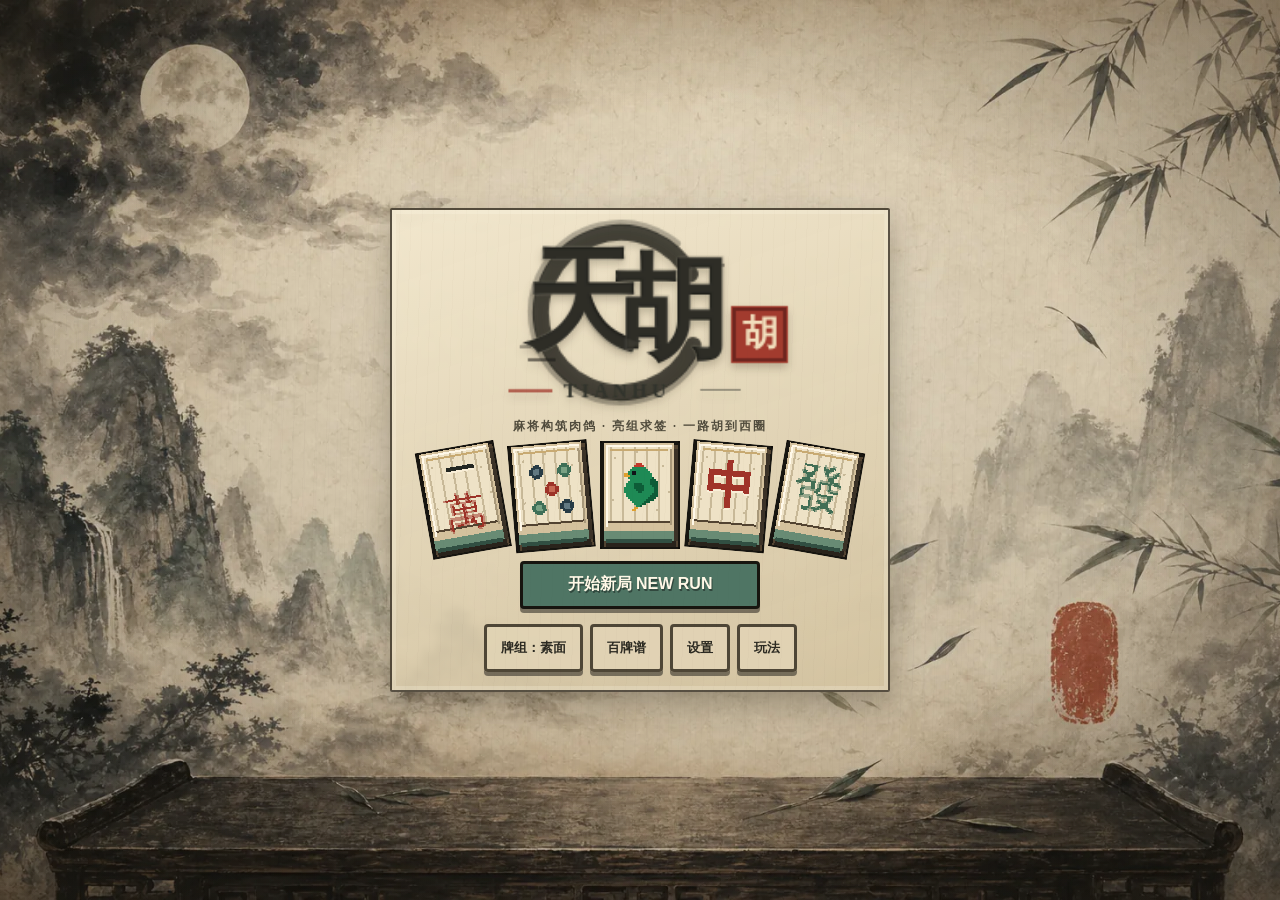
==== commit c5c4c14c: "Unify the game in a classical ink style" ====
--- a/src/index.html
+++ b/src/index.html
@@ -4,6 +4,8 @@
 <meta charset="utf-8">
 <meta name="viewport" content="width=device-width,initial-scale=1,viewport-fit=cover">
 <title>天胡 TIANHU</title>
+<link rel="preload" href="assets/art/ink-table-v1.webp" as="image" type="image/webp">
+<link rel="preload" href="assets/art/ink-title-v1.webp" as="image" type="image/webp">
 <link rel="preload" href="assets/art/charm-atlas-v1.webp" as="image" type="image/webp">
 <link rel="preload" href="assets/art/general-atlas-v1.webp" as="image" type="image/webp">
 <link rel="stylesheet" href="styles.css">
--- a/src/styles.css
+++ b/src/styles.css
@@ -1,7 +1,7 @@
 /* =========================================================
    天胡 TIANHU · 正式版界面
-   视觉基线延续 V3 街机切片：深玉绿牌桌 + 蓝灰机台 + 扫描线 + 像素牌
-   零外部请求：不引用字体、图片或分析服务
+   视觉基线：宣纸水墨 + 松烟墨 + 朱砂 + 温玉麻将牌
+   零外部请求：只引用项目内图片，不引用外部字体、图片或分析服务
    ========================================================= */
 :root{
   --bg1:#1d3a33; --bg2:#0f2a22;
@@ -917,3 +917,204 @@
   .meldInkText{font-size:32px;}
   .meldHeroTile canvas{width:58px;}
 }
+
+/* =========================================================
+   0025 · 古典水墨视觉统一
+   宣纸作底、松烟墨定结构、温玉承牌、朱砂只标行动与奖励。
+   这组覆盖刻意放在所有旧版规则之后，方便审美试玩后整组校色。
+   ========================================================= */
+:root{
+  --bg1:#d8ccb0;--bg2:#b7aa8e;
+  --panel:#403c32;--panel2:#353229;--panel3:#292821;
+  --edge:#17150f;
+  --chip:#557d69;--chipL:#a9c4b2;
+  --mult:#a54336;--multL:#e0a08c;
+  --gold:#d1aa54;--goldD:#9b7935;
+  --txt:#f2e8d2;--dim:#c1b59e;
+  --red:#a54336;--green:#557d69;
+  --charm:#76958b;--codex:#8a715f;--general:#b48b4e;--bone:#6f9678;--seal:#a54336;
+}
+body{
+  background-color:#d8ccb0;
+  background-image:linear-gradient(rgba(229,218,190,.18),rgba(114,105,84,.12)),url("assets/art/ink-table-v1.webp");
+  background-size:cover;background-position:center;
+  font-family:"PingFang SC","Hiragino Sans GB","Songti SC","Microsoft YaHei",sans-serif;
+  font-weight:750;
+}
+body::before{
+  background:
+    repeating-linear-gradient(92deg,rgba(61,51,36,.025) 0 1px,transparent 1px 11px),
+    repeating-linear-gradient(3deg,rgba(255,250,232,.035) 0 1px,transparent 1px 8px);
+  mix-blend-mode:multiply;opacity:.55;
+}
+body::after{background:radial-gradient(ellipse at center,transparent 54%,rgba(32,29,22,.38) 100%);}
+#backdrop{opacity:.24;mix-blend-mode:multiply;filter:sepia(.72) saturate(.58) contrast(.92);}
+
+.panel,.screenBox,.sheetBox,#draftPanel{
+  border-color:#17150f;
+  box-shadow:0 4px 0 rgba(22,19,13,.58),inset 0 1px 0 rgba(244,230,196,.12);
+}
+.panel{
+  background:
+    repeating-linear-gradient(95deg,rgba(246,228,187,.025) 0 1px,transparent 1px 9px),
+    linear-gradient(160deg,#484338,#343128);
+}
+.panel.dark{background:linear-gradient(160deg,#3b382f,#2d2b24);}
+.panel.deep{background:linear-gradient(160deg,#302e27,#24231e);}
+#roundChip{background:#536f62;border-color:#1b1a14;color:#f4ead4;border-radius:4px;}
+#targetBox,#omenSlot,.stat,.lineItem{background:#24241f;border-color:#15140f;}
+#targetFill{background:linear-gradient(90deg,#637e6f,#b88d42,#a54336);}
+#chipsBox{background:#557d69;}
+#multBox{background:#a54336;}
+.stat.money{background:#352c1c;border-color:#1d180f;}
+.buildChip{background:linear-gradient(180deg,#544e40,#363229);border-color:#1a1812;}
+.buildChip.family-codex{background:linear-gradient(180deg,#725f50,#463c33);}
+.buildChip.family-bone{background:linear-gradient(180deg,#577662,#344c3e);}
+.buildChip.family-seal{background:linear-gradient(180deg,#874138,#562a25);}
+.buildChip.family-paper{background:linear-gradient(180deg,#696354,#454139);}
+
+/* 六格开运签主动占据一块完整的构筑牌架。 */
+#slotBar{
+  min-height:126px;gap:9px;padding:9px;
+  background:
+    linear-gradient(rgba(20,19,15,.84),rgba(34,31,24,.88)),
+    repeating-linear-gradient(90deg,rgba(228,207,163,.05) 0 1px,transparent 1px 13px);
+  border:4px double #1a1710;border-radius:5px;
+  box-shadow:0 5px 0 rgba(25,21,14,.55),inset 0 0 0 1px rgba(208,178,112,.18);
+}
+.slot{
+  min-height:106px;border-radius:3px;border:2px dashed rgba(74,64,46,.42);padding:8px;
+  color:#25251f;background:
+    linear-gradient(145deg,rgba(251,242,218,.96),rgba(210,192,154,.94)),
+    repeating-linear-gradient(4deg,rgba(69,54,34,.04) 0 1px,transparent 1px 7px);
+}
+.slot::before{border-color:rgba(84,68,42,.16);border-radius:1px;}
+.slot .slotGold{font:900 18px/1 "Kaiti SC","STKaiti","KaiTi",serif;color:#9c3b30;text-shadow:none;}
+.slot .slotIdx{font-size:10px;color:#605845;}
+.slot.filled{
+  grid-template-columns:minmax(62px,78px) minmax(0,1fr);gap:9px;padding:7px;
+  border-color:#30281b;border-top:5px solid #a9aca4;
+  color:#27251e;background:linear-gradient(150deg,#f0e3c5,#cdb88e);
+  box-shadow:0 3px 0 rgba(21,18,12,.42),inset 0 0 0 1px rgba(255,251,232,.55);
+}
+.slot .slotArtwork{max-width:78px;border-color:#3b3020;box-shadow:0 3px 0 rgba(35,28,18,.35);filter:sepia(.12) saturate(.86) contrast(1.04);}
+.slot .charmName{font:900 15px/1.12 "Kaiti SC","STKaiti","KaiTi","Songti SC",serif;color:#29271f;text-shadow:none;}
+.slot .charmTier{font-size:10px;color:#615844;}
+.slot.tier-gold{border-top-color:#b28b39;background:linear-gradient(150deg,#f0e2bb,#c8ae72);}
+.slot.tier-rainbow{border-top-color:#81584d;background:linear-gradient(150deg,#e8dcc1,#b9aa91);}
+.slot.noCharm{background:linear-gradient(150deg,#d9d0ba,#aaa28f);}
+
+/* 牌桌本身是一张低对比水墨长卷，中央留白给亮组。 */
+#table{
+  border:5px solid #2b2419;border-radius:5px;
+  background-image:
+    linear-gradient(rgba(237,225,196,.22),rgba(178,162,126,.18)),
+    url("assets/art/ink-table-v1.webp");
+  background-size:cover;background-position:center;
+  box-shadow:inset 0 0 0 2px rgba(245,229,194,.3),inset 0 14px 28px rgba(45,39,28,.18),0 5px 0 rgba(30,25,17,.5);
+}
+#table::before{inset:7px;border:1px solid rgba(45,39,28,.28);border-radius:1px;}
+#tableMark{opacity:.12;}
+#tableMark .mk{font-family:"Kaiti SC","STKaiti","KaiTi",serif;color:#242a24;}
+#tableMark .mk2{color:#4b4b3e;}
+.meld{
+  background:linear-gradient(160deg,rgba(239,226,194,.92),rgba(182,164,126,.91));
+  border-color:rgba(54,46,32,.72);border-radius:4px;
+  box-shadow:inset 0 0 0 1px rgba(255,250,230,.45),0 5px 0 rgba(38,31,21,.35);
+}
+.meld::before{border-color:rgba(58,48,32,.16);border-radius:1px;}
+.meldInkSub{color:#f1dfbe;background:#8e352b;border-color:#6a241e;}
+.meldHeroTile{filter:drop-shadow(0 6px 2px rgba(49,39,24,.36));}
+#nextBox{color:#f2e8d2;background:rgba(35,33,27,.87);border-color:#17150f;border-radius:3px;}
+
+/* 功能卡像旧册页与签纸，降低上一版电子霓虹感。 */
+.card{border-color:#201b12;background:linear-gradient(150deg,#5a4d38,#322e25 65%,#24231e);}
+.card.family-charm{background:linear-gradient(165deg,#6f6044,#34473d 72%,#252e29);border-top-color:#b99c5c;}
+.card.family-codex{background:linear-gradient(150deg,#665448,#372e2a);border-left-color:#a58b6b;}
+.card.family-general{background:linear-gradient(160deg,#715039,#392e24);}
+.atlasArtwork{filter:sepia(.12) saturate(.84) contrast(1.05);}
+
+.btn{border-color:#17150f;border-radius:4px;text-shadow:1px 2px 0 rgba(0,0,0,.38);}
+.btn.play{background:#4f7564;}
+.btn.green{background:#557d69;}
+.btn.red{background:#9f4136;}
+.btn.grey{background:#655f52;}
+.btn.gold{background:#9b7935;}
+.tile{filter:drop-shadow(0 4px 0 rgba(47,38,24,.42));}
+.tile.sel{filter:drop-shadow(0 8px 0 rgba(47,38,24,.48));}
+
+.screen,.sheet,#draftLayer{background:rgba(31,29,23,.88);}
+.screenBox,.sheetBox,#draftPanel{background:linear-gradient(160deg,#4a453a,#302e27);}
+.blindCard,.deckCard,.settingRow,.omenCompareCard,.sheetRow{background:linear-gradient(160deg,#554f42,#343129);border-color:#1a1812;}
+.blindCard.kind-boss{background:linear-gradient(160deg,#7a382f,#49231f);}
+.lineItem,.helpText .kbd{background:#292821;border-color:#17150f;}
+#tip,.toastItem{background:#282720;border-color:#12110d;border-radius:3px;}
+
+/* 标题页是完整山水扉页；菜单像压在画上的一张半透明册页。 */
+.titleScreen{
+  background:rgba(224,210,180,.24);padding:0;overflow:hidden;color:#24231d;
+}
+.titleBg{
+  background-image:linear-gradient(rgba(231,219,190,.04),rgba(58,52,39,.12)),url("assets/art/ink-title-v1.webp");
+  background-size:cover;background-position:center;
+}
+.titleGrain{
+  inset:0;opacity:.32;mix-blend-mode:multiply;
+  background:repeating-linear-gradient(91deg,rgba(50,42,30,.035) 0 1px,transparent 1px 12px);
+}
+.titleScreen .screenBox{
+  min-width:min(500px,92vw);padding:14px 24px 18px;
+  color:#25241e;background:linear-gradient(160deg,rgba(242,232,207,.91),rgba(210,194,159,.86));
+  border:2px solid rgba(39,33,23,.75);border-radius:2px;
+  box-shadow:0 12px 28px rgba(29,24,16,.28),inset 0 0 0 4px rgba(255,250,231,.22);
+  backdrop-filter:blur(3px) sepia(.2);
+}
+.titleLogo{margin:-6px 0 -2px;}
+.titleLogo canvas{width:min(390px,78vw);filter:drop-shadow(0 5px 4px rgba(52,42,27,.24));}
+.titleTagline{color:#514c3d;font:800 12px/1.4 "Songti SC","STSong",serif;letter-spacing:2px;}
+.titleFan{margin:6px 0 12px;}
+.titleMenu .btn.big{min-width:240px;}
+.titleScreen .btn.grey{background:rgba(226,212,181,.88);color:#2c2a22;text-shadow:none;border-color:#4e4636;}
+.titleScreen .btn.green,.titleScreen .btn.play{background:#4f7564;color:#fff8e7;}
+.titleScreen .rowBtns{margin-top:7px;gap:7px;}
+
+@media (max-height:470px){
+  #slotBar{min-height:82px;gap:5px;padding:5px;border-width:3px;}
+  .slot{min-height:72px;padding:4px;}
+  .slot.filled{grid-template-columns:minmax(42px,54px) minmax(0,1fr);gap:4px;padding:4px;border-top-width:4px;}
+  .slot .slotArtwork{max-width:54px;}
+  .slot .charmName{font-size:10px;}
+  .slot .charmTier{font-size:7px;}
+  .titleScreen .screenBox{padding:4px 16px 8px;min-width:min(470px,88vw);}
+  .titleLogo{margin:-15px 0 -18px;}
+  .titleLogo canvas{width:min(300px,60vw);}
+  .titleTagline{font-size:9px;margin-bottom:0;}
+  .titleFan{margin:0 0 5px;}
+  .titleFan canvas{width:44px;height:auto;}
+  .titleMenu{gap:4px;}
+  .titleScreen .rowBtns{margin-top:2px;gap:4px;}
+}
+
+@media (max-aspect-ratio:0.95){
+  #slotBar{min-height:0;gap:6px;padding:6px;}
+  .slot{min-height:64px;padding:4px;}
+  .slot.filled{grid-template-columns:minmax(36px,44px) minmax(0,1fr);gap:4px;padding:4px;}
+  .slot .slotArtwork{max-width:44px;}
+  .slot .charmName{font-size:10px;}
+  .slot .charmTier{font-size:7px;}
+}
+
+@media (max-width:420px) and (max-aspect-ratio:0.95){
+  #slotBar{gap:4px;padding:4px;}
+  .slot{min-height:56px;padding:3px;}
+  .slot.filled{grid-template-columns:34px minmax(0,1fr);gap:3px;padding:3px;}
+  .slot .slotArtwork{max-width:34px;}
+  #revealZone{padding:4px 4px 43px;}
+  .meld{width:68px;min-height:90px;padding:28px 4px 5px;}
+  .meldInkText{font-size:29px;}
+  .meldHeroTile canvas{width:52px;}
+  .titleScreen .screenBox{min-width:0;width:calc(100vw - 20px);padding:10px 9px 13px;}
+  .titleLogo{margin:-6px 0 -4px;}
+  .titleLogo canvas{width:min(320px,84vw);}
+  .titleScreen .rowBtns{gap:5px;}
+}
